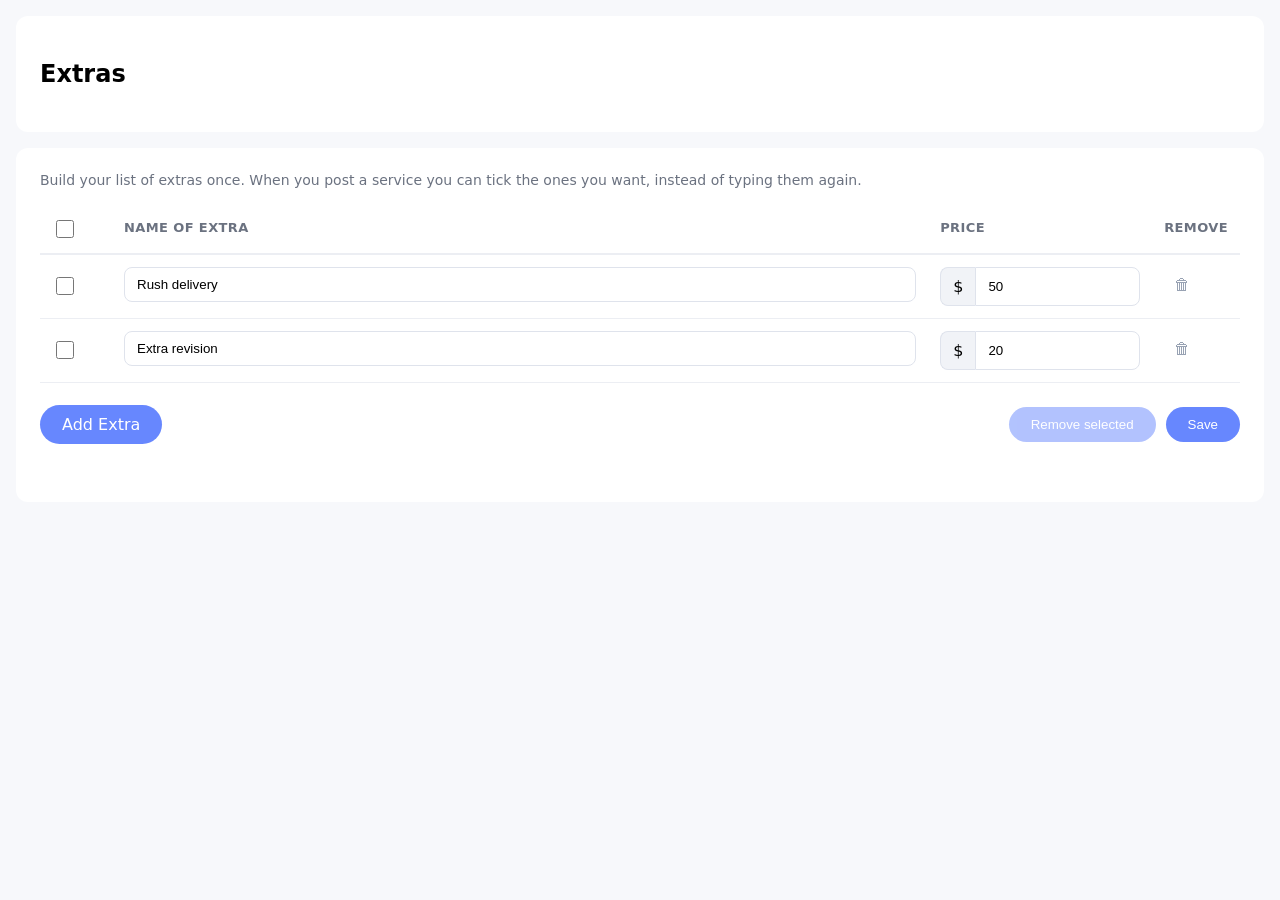
==== library-extras.html @ 6278a3d4 "Extras & FAQ library: each seller's own reusable list Services -> Extras and Services -> FAQ. Build " ====
<!doctype html><html><head><meta charset="utf-8">
<link rel="stylesheet" href="assets/pcu-library.css">
<style>body{font-family:system-ui;margin:0;background:#f7f8fb}
.white-padding{background:#fff;padding:24px;margin:16px;border-radius:12px}
.form-control{width:100%;padding:9px 12px;border:1px solid #dfe3ec;border-radius:8px;box-sizing:border-box}
.input-group{display:flex}.input-group-text{padding:9px 12px;background:#f1f3f7;border:1px solid #dfe3ec;border-right:0;border-radius:8px 0 0 8px}
.input-group .form-control{border-radius:0 8px 8px 0}
.prolancer-btn{display:inline-block;padding:10px 22px;background:#6787FE;color:#fff;border:0;border-radius:40px;cursor:pointer;text-decoration:none}
.fas,.fa{font-style:normal}.fa-trash::before{content:'\1F5D1'}
</style></head><body>
	<div class="white-padding mb-4">
		<h2 class="mb-0">
			Extras		</h2>
	</div>

	<div class="white-padding">
		<p class="pcu-lib-intro">
			Build your list of extras once. When you post a service you can tick the ones you want, instead of typing them again.		</p>

		<div class="pcu-lib" data-library="extras">
			<table class="pcu-lib-table">
				<thead>
					<tr>
						<th class="pcu-lib-check">
														<input type="checkbox" class="pcu-lib-all"
								aria-label="Select all">
						</th>
						<th>Name of extra</th>
													<th class="pcu-lib-price">Price</th>
												<th class="pcu-lib-actions"><span class="screen-reader-text">Remove</span></th>
					</tr>
				</thead>
				<tbody class="pcu-lib-rows">
																		<tr data-id="r1">
								<td class="pcu-lib-check">
									<input type="checkbox" class="pcu-lib-row-check"
										aria-label="Rush delivery">
								</td>
								<td>
									<input type="text" class="form-control pcu-lib-title"
										value="Rush delivery"
										placeholder="Name of extra">
																	</td>
																	<td class="pcu-lib-price">
										<div class="input-group">
											<span class="input-group-text">$</span>
											<input type="text" inputmode="decimal" data-num="1"
												class="form-control mb-0 pcu-lib-price-input"
												value="50"
												placeholder="Price">
										</div>
									</td>
																<td class="pcu-lib-actions">
									<i class="fas fa-trash pcu-lib-delete" role="button" tabindex="0"
										aria-label="Remove"></i>
								</td>
							</tr>
													<tr data-id="r2">
								<td class="pcu-lib-check">
									<input type="checkbox" class="pcu-lib-row-check"
										aria-label="Extra revision">
								</td>
								<td>
									<input type="text" class="form-control pcu-lib-title"
										value="Extra revision"
										placeholder="Name of extra">
																	</td>
																	<td class="pcu-lib-price">
										<div class="input-group">
											<span class="input-group-text">$</span>
											<input type="text" inputmode="decimal" data-num="1"
												class="form-control mb-0 pcu-lib-price-input"
												value="20"
												placeholder="Price">
										</div>
									</td>
																<td class="pcu-lib-actions">
									<i class="fas fa-trash pcu-lib-delete" role="button" tabindex="0"
										aria-label="Remove"></i>
								</td>
							</tr>
															</tbody>
			</table>

			<div class="pcu-lib-foot">
				<a href="#" class="pcu-lib-add prolancer-btn">
					<i class="fal fa-plus"></i>
					Add Extra				</a>

				<div class="pcu-lib-right">
					<button type="button" class="pcu-lib-remove prolancer-btn" disabled>
						Remove selected					</button>
					<button type="button" class="pcu-lib-save prolancer-btn">
						Save					</button>
				</div>
			</div>

			<p class="pcu-lib-status" role="status"></p>
		</div>
	</div>
	<script>window.PCU_LIB = {ajaxUrl:'/lib-stub', nonce:'x', currency:'$',
  extras: [{"id":"r1","title":"Rush delivery","price":"50"},{"id":"r2","title":"Extra revision","price":"20"}], faqs: [{"id":"f1","title":"Do you offer refunds?","description":"Yes, within 14 days."}]};
window.fetch = function(u,o){ window.__saved = o.body.toString();
  var rows = JSON.parse(new URLSearchParams(o.body).get('rows'));
  return Promise.resolve({json:function(){return Promise.resolve({success:true,data:{message:'Saved.',rows:rows}});}}); };
</script>
<script src="assets/pcu-service-form.js"></script>
<script src="assets/pcu-library.js"></script>
</body></html>
---- assets/pcu-library.css ----
/**
 * Extras & FAQ library — the two dashboard screens, and the tick-list they add
 * to the Create Service form.
 */

/* --------------------------------------------------------------------------
   The library table
   -------------------------------------------------------------------------- */
.pcu-lib-intro {
    margin: 0 0 20px;
    color: #6b7280;
    font-size: 14px;
}

.pcu-lib-table {
    width: 100%;
    border-collapse: collapse;
}

.pcu-lib-table th,
.pcu-lib-table td {
    padding: 12px;
    border-bottom: 1px solid #eceef3;
    vertical-align: top;
    text-align: left;
}

.pcu-lib-table thead th {
    font-size: 13px;
    font-weight: 700;
    color: #6b7280;
    text-transform: uppercase;
    letter-spacing: .03em;
    border-bottom: 2px solid #eceef3;
}

/* The checkbox column: narrow, and the box centred in it. */
.pcu-lib-check {
    width: 48px;
    text-align: center;
}

.pcu-lib-check input[type="checkbox"] {
    width: 18px;
    height: 18px;
    margin-top: 10px;
    cursor: pointer;
    accent-color: #6787fe;      /* the site's blue */
}

.pcu-lib-table thead .pcu-lib-check input[type="checkbox"] {
    margin-top: 0;
}

.pcu-lib-price {
    width: 200px;
}

.pcu-lib-actions {
    width: 60px;
    text-align: center;
}

.pcu-lib-table textarea {
    min-height: 70px;
    margin-top: 8px;
}

/* A ticked row is shaded, so what is selected is obvious at a glance. */
.pcu-lib-table tbody tr:has(.pcu-lib-row-check:checked) {
    background: #f4f6ff;
}

.pcu-lib-empty td {
    color: #98a2b3;
    font-style: italic;
    text-align: center;
    padding: 28px 12px;
}

.pcu-lib-delete {
    display: inline-flex;
    align-items: center;
    justify-content: center;
    width: 36px;
    height: 36px;
    border-radius: 8px;
    color: #98a2b3;
    cursor: pointer;
    transition: color .15s ease, background-color .15s ease;
}

.pcu-lib-delete:hover,
.pcu-lib-delete:focus-visible {
    color: #e5252a;
    background: #fdeeee;
}

/* --------------------------------------------------------------------------
   Footer
   -------------------------------------------------------------------------- */
.pcu-lib-foot {
    display: flex;
    align-items: center;
    justify-content: space-between;
    gap: 12px;
    margin-top: 22px;
    flex-wrap: wrap;
}

.pcu-lib-right {
    display: flex;
    gap: 10px;
}

/* "Remove selected" is the quiet one; Save is the site's button. */
.pcu-lib-remove {
    background: #eef0f3;
    color: #3a4252;
}

.pcu-lib-remove:disabled {
    opacity: .5;
    cursor: default;
}

.pcu-lib-status {
    margin: 14px 0 0;
    min-height: 20px;
    font-size: 14px;
    color: #6b7280;
}

.pcu-lib-status.is-ok {
    color: #12b76a;
}

.pcu-lib-status.is-error {
    color: #e5252a;
}

/* --------------------------------------------------------------------------
   The tick-list on Create Service
   --------------------------------------------------------------------------
   Sits above the section it feeds. Ticking a row adds it to the form below;
   unticking removes the row it added. Typing a brand-new one straight into the
   form still works exactly as before — this only adds a shortcut.
   -------------------------------------------------------------------------- */
.pcu-pick {
    margin-bottom: 18px;
    padding: 16px 18px;
    border: 1px solid #e3e7ef;
    border-radius: 12px;
    background: #fbfcfe;
}

.pcu-pick-head {
    display: flex;
    align-items: baseline;
    gap: 10px;
    margin-bottom: 12px;
}

.pcu-pick-head strong {
    font-size: 14px;
    color: #1d2433;
}

.pcu-pick-hint {
    font-size: 13px;
    color: #98a2b3;
}

.pcu-pick-list {
    display: flex;
    flex-direction: column;
    gap: 2px;
    max-height: 220px;          /* a long library scrolls rather than pushing the form away */
    overflow-y: auto;
}

.pcu-pick-item {
    display: flex;
    align-items: center;
    gap: 10px;
    padding: 8px 10px;
    border-radius: 8px;
    cursor: pointer;
    transition: background-color .12s ease;
}

.pcu-pick-item:hover {
    background: #f1f4ff;
}

.pcu-pick-item input[type="checkbox"] {
    width: 17px;
    height: 17px;
    flex: 0 0 auto;
    cursor: pointer;
    accent-color: #6787fe;
}

.pcu-pick-text {
    flex: 1;
    font-size: 14px;
    color: #3a4252;
    overflow-wrap: anywhere;
}

.pcu-pick-price {
    flex: 0 0 auto;
    font-size: 13px;
    font-weight: 700;
    color: #6787fe;
}

/* --------------------------------------------------------------------------
   Responsive — the table has to survive a phone
   -------------------------------------------------------------------------- */
@media (max-width: 640px) {
    .pcu-lib-table,
    .pcu-lib-table tbody,
    .pcu-lib-table tr,
    .pcu-lib-table td {
        display: block;
        width: 100%;
    }

    .pcu-lib-table thead {
        display: none;          /* the labels move into the rows */
    }

    .pcu-lib-table tr {
        position: relative;
        padding: 12px 12px 12px 44px;
        border-bottom: 1px solid #eceef3;
    }

    .pcu-lib-table td {
        border: 0;
        padding: 6px 0;
    }

    .pcu-lib-check {
        position: absolute;
        top: 16px;
        left: 8px;
        width: auto;
        padding: 0;
    }

    .pcu-lib-check input[type="checkbox"] {
        margin-top: 0;
    }

    .pcu-lib-actions {
        text-align: left;
    }

    .pcu-lib-foot {
        flex-direction: column;
        align-items: stretch;
    }

    .pcu-lib-right {
        flex-direction: column;
    }
}
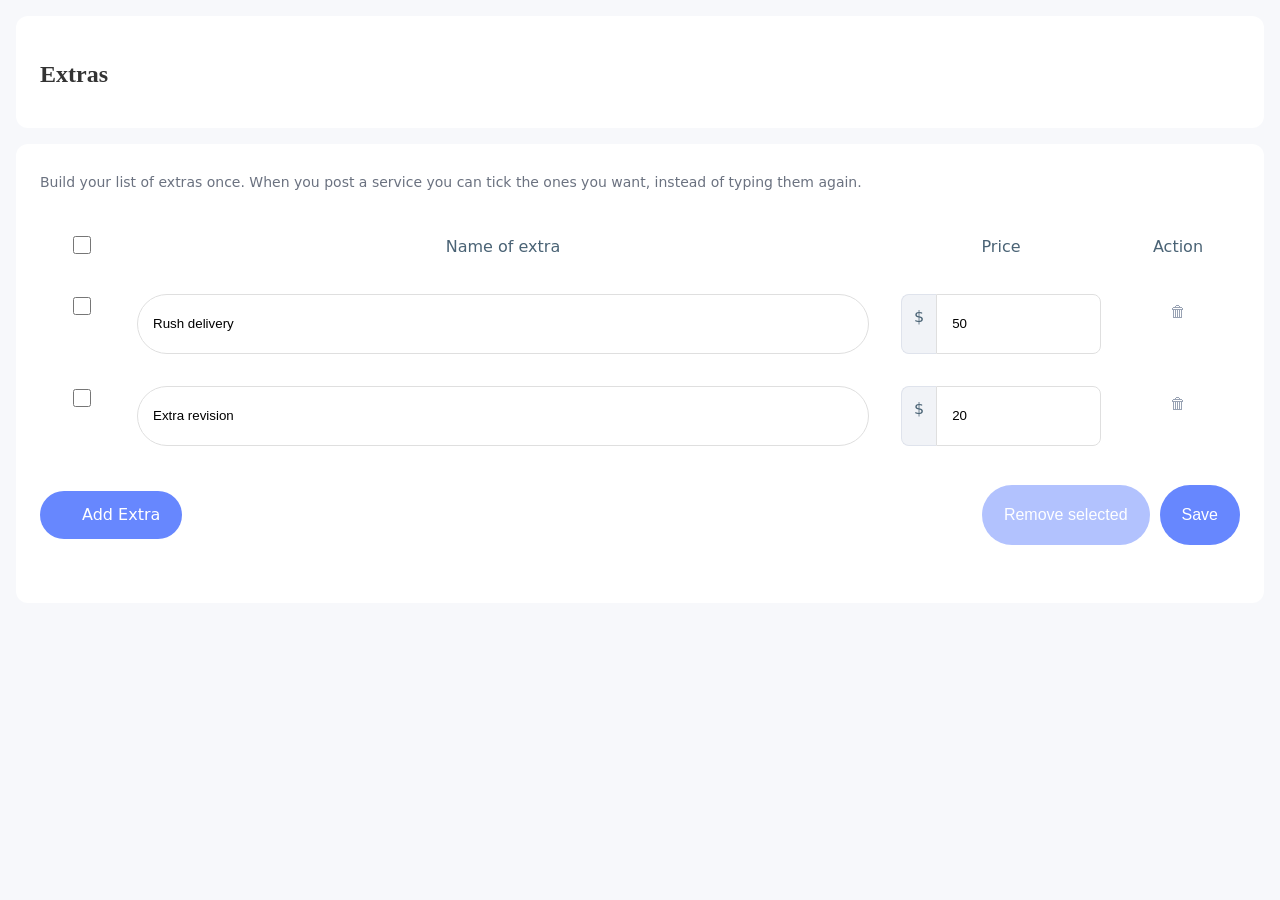
==== commit 3221a5e6: "Library tables: use the SITE's table, not a lookalike The client's rule, same as it was for the butt" ====
--- a/library-extras.html
+++ b/library-extras.html
@@ -1,4 +1,6 @@
 <!doctype html><html><head><meta charset="utf-8">
+<link rel="stylesheet" href="theme/parent-style.css">
+<link rel="stylesheet" href="theme/dashboard.css">
 <link rel="stylesheet" href="assets/pcu-library.css">
 <style>body{font-family:system-ui;margin:0;background:#f7f8fb}
 .white-padding{background:#fff;padding:24px;margin:16px;border-radius:12px}
@@ -18,16 +20,17 @@
 			Build your list of extras once. When you post a service you can tick the ones you want, instead of typing them again.		</p>
 
 		<div class="pcu-lib" data-library="extras">
-			<table class="pcu-lib-table">
+						<div class="table-responsive">
+			<table class="prolancer-table">
 				<thead>
 					<tr>
-						<th class="pcu-lib-check">
+						<th scope="col" class="pcu-lib-check">
 														<input type="checkbox" class="pcu-lib-all"
 								aria-label="Select all">
 						</th>
-						<th>Name of extra</th>
-													<th class="pcu-lib-price">Price</th>
-												<th class="pcu-lib-actions"><span class="screen-reader-text">Remove</span></th>
+						<th scope="col">Name of extra</th>
+													<th scope="col" class="pcu-lib-price">Price</th>
+												<th scope="col" class="pcu-lib-actions">Action</th>
 					</tr>
 				</thead>
 				<tbody class="pcu-lib-rows">
@@ -81,6 +84,7 @@
 							</tr>
 															</tbody>
 			</table>
+			</div>
 
 			<div class="pcu-lib-foot">
 				<a href="#" class="pcu-lib-add prolancer-btn">
--- a/theme/parent-style.css
+++ b/theme/parent-style.css
@@ -0,0 +1,2606 @@
+/*!
+Theme Name: ProLancer
+Theme URI: http://themebing.com/wp/prolancer
+Author: ThemeBing
+Author URI: https://themeforest.net/user/themebing
+Description: “Prolancer” – is a Freelance Marketplace WordPress theme with all necessary powerful features in freelancing. It has been designed and developed on the requirements of people interested in building freelance marketplaces like Fiverr, Upwork, and freelancer.com
+Version: 1.4.8
+Tested up to: 6.0
+License: GNU General Public License v2 or later
+License URI: LICENSE
+Text Domain: prolancer
+Tags: custom-background, custom-logo, custom-menu, featured-images, threaded-comments, translation-ready
+
+This theme, like WordPress, is licensed under the GPL.
+Use it to make something cool, have fun, and share what you've learned with others.
+
+prolancer is based on Underscores https://underscores.me/, (C) 2012-2017 Automattic, Inc.
+Underscores is distributed under the terms of the GNU GPL v2 or later.
+
+Normalizing styles have been helped along thanks to the fine work of
+Nicolas Gallagher and Jonathan Neal https://necolas.github.io/normalize.css/
+*/
+/*--------------------------------------------------------------
+>>> TABLE OF CONTENTS:
+----------------------------------------------------------------
+# Normalize
+# Typography
+# Elements
+# Forms
+# Navigation
+    ## Links
+    ## Menus
+# Accessibility
+# Alignments
+# Clearings
+# Widgets
+# Content
+    ## Posts and pages
+    ## Comments
+# Infinite scroll
+# Media
+    ## Captions
+    ## Galleries
+--------------------------------------------------------------*/
+html {
+    line-height: 1.15;
+    /* 1 */
+    -webkit-text-size-adjust: 100%;
+    /* 2 */
+}
+
+body {
+    font-family: Rubik;
+    margin: 0;
+    color: #4A6375;
+    line-height: 28px;
+}
+
+h1,
+h2,
+h3,
+h4,
+h5,
+h6 {
+    font-family: Poppins;
+    font-weight: bold;
+    color: #333;
+    -ms-word-wrap: break-word;
+    word-wrap: break-word;
+    margin-bottom: 1rem;
+}
+
+
+pre {
+    background: #fafafa;
+    padding: 20px
+}
+
+.input-text,
+select,
+input[type=email],
+input[type=password],
+input[type=search],
+input[type=text],
+input[type=url],
+input[type=number],
+textarea {
+    width: 100%;
+    border: 1px solid #dfdfdf;
+    height: 60px;
+    border-radius: 50px;
+    padding: 0 15px;
+    -webkit-transition: .3s linear;
+    -o-transition: .3s linear;
+    transition: .3s linear;
+}
+
+input[type=file] {
+    width: 100%;
+    border: 1px solid #dfdfdf;
+    border-radius: 50px;
+    -webkit-transition: .3s linear;
+    -o-transition: .3s linear;
+    transition: .3s linear;
+}
+
+textarea {
+    padding: 20px !important;
+    height: 160px;
+    border-radius: 20px !important;
+}
+
+button,
+input[type="button"],
+input[type="reset"],
+input[type="submit"] {
+    cursor: pointer;
+    color: #fff;
+    font-size: 16px;
+    border-radius: 50px;
+    height: 60px;
+    padding: 0 50px;
+    border: none;
+}
+
+label.inline,
+input[type="checkbox"]+label {
+    display: inline;
+    font-weight: 400;
+    margin-left: 0.5rem;
+}
+
+select {
+    -webkit-appearance: none;
+    -moz-appearance: none;
+    -o-appearance: none;
+    /* no standardized syntax available, no ie-friendly solution available */
+    background-image: url("data:image/svg+xml;utf8,<svg fill='black' height='24' viewBox='0 0 24 24' width='24' xmlns='http://www.w3.org/2000/svg'><path d='M7 10l5 5 5-5z'/><path d='M0 0h24v24H0z' fill='none'/></svg>");
+    background-repeat: no-repeat;
+    background-position-x: 98%;
+    background-position-y: 50%;
+    border-radius: 50px !important;
+}
+
+/*For IE*/
+select::-ms-expand {
+    display: none;
+}
+
+table {
+    width: 100%;
+}
+
+table th {
+    font-weight: 500;
+}
+
+th,
+td {
+    border: 0.1rem solid #ddd;
+    line-height: 26px;
+    margin: 0;
+    overflow: visible;
+    padding: 0.5em;
+}
+
+label {
+    display: inline-block;
+    margin-bottom: 10px;
+}
+
+a {
+    background-color: transparent;
+}
+
+a,
+a:hover {
+    text-decoration: none;
+}
+
+button:focus,
+a:focus {
+    outline: none;
+}
+
+img {
+    max-width: 100%;
+    height: auto;
+}
+
+dl,
+ol,
+ul {
+    padding-left: 18px;
+}
+
+dd {
+    margin: 0 1rem 1rem;
+}
+
+li>ul,
+li>ol {
+    margin-bottom: 0;
+    margin-left: 1.5em;
+}
+
+b,
+strong {
+    color: #4A6375;
+}
+
+blockquote:not(:last-child) {
+    margin-bottom: 20px;
+}
+
+blockquote {
+    background: #F8FAFB;
+    padding-left: 60px;
+    position: relative;
+    padding: 20px 30px;
+    border-radius: 15px;
+}
+
+blockquote:before {
+    position: absolute;
+    content: "\f10e";
+    font-family: "Font Awesome 5 Pro";
+    font-weight: 500;
+    font-size: 42px;
+    bottom: 20px;
+    right: 26px;
+    opacity: 0.1;
+}
+
+blockquote>* {
+    z-index: 1;
+    position: relative;
+    margin-bottom: 0;
+}
+
+blockquote p {
+    font-size: 24px;
+    color: #4A6375;
+    font-weight: 500;
+    line-height: 35px;
+}
+
+blockquote cite {
+    position: relative;
+    display: inline-block;
+    font-style: inherit;
+    padding-top: 10px;
+    margin-left: 15px;
+}
+
+blockquote cite:before {
+    position: absolute;
+    content: "/";
+    bottom: 0;
+    left: -15px;
+}
+
+*:before,
+*:after {
+    -webkit-box-sizing: inherit;
+    box-sizing: inherit;
+}
+
+.slick-arrow {
+    background: rgb(255 255 255 / 50%);
+}
+
+.slick-slide {
+    outline: none
+}
+
+button.mfp-arrow,
+button.mfp-close {
+    background: transparent !important;
+}
+
+:focus {
+    outline: none;
+}
+
+.nav-tabs {
+    border: none;
+}
+
+.nav-tabs .nav-item.show .nav-link,
+.nav-tabs .nav-link.active {
+    border-radius: 50px;
+}
+
+.nav-tabs .nav-link {
+    color: #4A6375;
+    border: none;
+    cursor: pointer;
+    border-radius: 50px;
+}
+
+.bg-gray {
+    background: #F8FAFB;
+}
+
+.white-padding {
+    border-radius: 20px;
+    background: #fff;
+    padding: 30px;
+}
+
+.slick-arrow {
+    position: absolute;
+    color: #fff;
+    width: 45px !important;
+    height: 45px;
+    padding: 15px 18px;
+    top: 50%;
+    text-align: center;
+    border-radius: 50%;
+    cursor: pointer;
+    z-index: 1
+}
+
+#service-categories .slick-arrow {
+    top: 41%;
+}
+
+.slick-arrow.fa-chevron-left {
+    left: 30px;
+}
+
+.slick-arrow.fa-chevron-right {
+    right: 30px;
+}
+
+.no-results {
+    padding: 30px;
+    background: #F8FAFB;
+    border-radius: 10px;
+}
+
+/*--------------------------------------------------------------
+# Button
+--------------------------------------------------------------*/
+
+.comment-navigation .nav-links {
+    overflow: hidden;
+    margin: 50px 0;
+}
+
+.comment-navigation .nav-links a,
+.btn {
+    padding: 10px 50px;
+    border-radius: 2.5px;
+    color: #fff;
+    display: inline-block;
+}
+
+.btn:active,
+.btn:hover {
+    color: #fff;
+}
+
+.comment-navigation .nav-links .nav-previous {
+    float: left;
+}
+
+.comment-navigation .nav-links .nav-next {
+    float: right;
+}
+
+.post-navigation {
+    width: 100%;
+    overflow: hidden;
+    margin-top: 50px;
+}
+
+.post-navigation .nav-previous {
+    float: left;
+}
+
+.post-navigation .nav-next {
+    float: right;
+}
+
+.post-navigation .nav-previous a,
+.post-navigation .nav-next a,
+.checkout-button,
+.widget-woocommerce .single_add_to_cart_button {
+    display: inline-block;
+    padding: 10px 50px;
+    color: #fff;
+    border-radius: 50px;
+    cursor: pointer;
+    border: 1px solid;
+    -ms-touch-action: manipulation;
+    touch-action: manipulation;
+    -webkit-transition: all 0.3s ease 0s;
+    -o-transition: all 0.3s ease 0s;
+    transition: all 0.3s ease 0s;
+    vertical-align: middle;
+}
+
+.prolancer-btn {
+    display: inline-block;
+    padding: 18px 50px;
+    color: #fff;
+    border-radius: 50px;
+    cursor: pointer;
+    -ms-touch-action: manipulation;
+    touch-action: manipulation;
+    -webkit-transition: all 0.3s ease 0s;
+    -o-transition: all 0.3s ease 0s;
+    transition: all 0.3s ease 0s;
+    vertical-align: middle;
+}
+
+.small-btn {
+    padding: 3px 10px;
+    height: unset;
+}
+
+.prolancer-btn:hover {
+    color: #fff;
+}
+
+.prolancer-rgb-btn i,
+.prolancer-btn i {
+    margin-right: 20px;
+}
+
+.prolancer-btn.shadow {
+    -webkit-transition: 0.3s;
+    -o-transition: 0.3s;
+    transition: 0.3s;
+    -webkit-box-shadow: 0 7px 10px 6px rgba(0, 0, 0, 0.08);
+    box-shadow: 0 7px 10px 6px rgba(0, 0, 0, 0.08);
+}
+
+.prolancer-play-btn>span {
+    display: -webkit-inline-box;
+    display: -ms-inline-flexbox;
+    display: inline-flex;
+    border-radius: inherit;
+    border-color: inherit;
+    -webkit-box-orient: horizontal;
+    -webkit-box-direction: normal;
+    -ms-flex-flow: row wrap;
+    flex-flow: row wrap;
+    -webkit-box-align: center;
+    -ms-flex-align: center;
+    align-items: center;
+}
+
+.prolancer-play-btn-txt {
+    font-weight: 700;
+    color: #000;
+}
+
+.prolancer-play-btn-icon {
+    border-radius: 50%;
+    margin-top: -5%;
+    margin-bottom: -5%;
+    letter-spacing: 0;
+    display: -webkit-inline-box;
+    display: -ms-inline-flexbox;
+    display: inline-flex;
+    -webkit-box-pack: center;
+    -ms-flex-pack: center;
+    justify-content: center;
+    -webkit-box-align: center;
+    -ms-flex-align: center;
+    align-items: center;
+    font-size: 20px;
+    width: 3.5em;
+    height: 3.5em;
+    -webkit-box-ordinal-group: 0;
+    -ms-flex-order: -1;
+    order: -1;
+    margin-left: 0;
+    margin-right: 20px;
+    border: none;
+    color: #fff;
+}
+
+.prolancer-btn.bordered {
+    background: #fff;
+    border: 2px solid;
+}
+
+.prolancer-btn.bordered:hover {
+    color: #fff;
+}
+
+.prolancer-rgb-btn {
+    display: inline-block;
+    padding: 12px 50px;
+    border-radius: 50px;
+}
+
+.prolancer-rgb-btn:hover {
+    color: #fff;
+}
+
+/*--------------------------------------------------------------
+# Navigation
+--------------------------------------------------------------*/
+.top-header {
+    padding: 25px 0 12px;
+}
+
+.top-header .ajax-search-form button {
+    color: #fff;
+    padding: 7px 50px;
+    height: 54px;
+    border-radius: 50px;
+    margin-right: 1px;
+}
+
+.top-header .ajax-search-form button:hover {
+    color: #fff;
+}
+
+.top-header ul.menu {
+    float: right;
+    display: inline-flex;
+    margin-bottom: 0;
+}
+
+.top-header ul.menu li:not(:last-child) {
+    margin-right: 20px;
+}
+
+.top-header ul.menu li {
+    list-style: none;
+    float: left;
+    font-weight: 500;
+}
+
+.top-header ul.menu li a {
+    color: #4A6375;
+    font-weight: 400;
+}
+
+.site-header {
+    padding: 15px 0;
+}
+
+.page-template-custom-page-without-breadcrumb header {
+    position: absolute;
+    width: 100%;
+    z-index: 9;
+    top: 30px;
+}
+
+.page-template-custom-page-without-breadcrumb header .alt-logo {
+    position: absolute;
+    width: 100%;
+    z-index: 9;
+}
+
+.elementor-editor-active header {
+    z-index: 0;
+}
+
+/*Mega Mneu End*/
+.off-canvas-menu-bar.fixed-top,
+.site-header.fixed-top {
+    background: #fff;
+    -webkit-box-shadow: 0px 18px 40px -30px rgba(35, 38, 58, 0.21);
+    box-shadow: 0px 18px 40px -30px rgba(35, 38, 58, 0.21);
+    -webkit-animation: 1000ms ease-in-out 0s normal none 1 running fadeInDown;
+    animation: 1000ms ease-in-out 0s normal none 1 running fadeInDown;
+}
+
+body.admin-bar .fixed-top {
+    top: 30px;
+}
+
+.custom-logo-link {
+    display: inline-block;
+}
+
+.custom-logo-link img {
+    width: 200px;
+}
+
+.navbar-logo-text {
+    font-size: 22px;
+    font-weight: bolder;
+}
+
+.primary-menu ul {
+    padding-left: 0;
+    margin-bottom: 0 !important;
+}
+
+
+.primary-menu ul li {
+    display: inline-block;
+    margin-right: 40px;
+    position: relative;
+}
+
+.primary-menu ul li:last-child {
+    margin-right: 0px;
+}
+
+.primary-menu ul li>a {
+    color: #333;
+    font-size: 17px;
+    font-weight: 500;
+}
+
+.page-template-custom-page-without-breadcrumb .header-btn a,
+.page-template-custom-page-without-breadcrumb .top-header ul.menu li a,
+.page-template-custom-page-without-breadcrumb .primary-menu ul li.page_item_has_children:after,
+.page-template-custom-page-without-breadcrumb .primary-menu ul li.menu-item-has-children:after,
+.page-template-custom-page-without-breadcrumb .primary-menu ul li>a {
+    color: #fff;
+}
+
+.page-template-custom-page-without-breadcrumb .primary-menu ul li .children li a,
+.page-template-custom-page-without-breadcrumb .primary-menu ul li .sub-menu li a {
+    color: inherit;
+}
+
+.page-template-custom-page-without-breadcrumb .header-btn a {
+    border-color: #fff !important;
+}
+
+.page-template-custom-page-without-breadcrumb .site-header.fixed-top .top-header ul.menu li a,
+.page-template-custom-page-without-breadcrumb .site-header.fixed-top .header-btn a,
+.page-template-custom-page-without-breadcrumb .site-header.fixed-top .primary-menu ul li.page_item_has_children:after,
+.page-template-custom-page-without-breadcrumb .site-header.fixed-top .primary-menu ul li.menu-item-has-children:after,
+.page-template-custom-page-without-breadcrumb .site-header.fixed-top .primary-menu ul li>a {
+    color: inherit;
+}
+
+.page-template-custom-page-without-breadcrumb .site-header.fixed-top .header-btn a:hover {
+    color: #fff;
+}
+
+.page-template-custom-page-without-breadcrumb .custom-logo-link .page-template-custom-page-without-breadcrumb .custom-logo-link {
+    display: none;
+}
+
+.page-template-custom-page-without-breadcrumb .site-header.fixed-top .custom-logo-link {
+    display: block;
+}
+
+.primary-menu ul li .children,
+.primary-menu ul li .sub-menu {
+    padding: 15px 0;
+    position: absolute;
+    z-index: 9;
+    border-radius: 0;
+    border: none;
+    background: #fff;
+    -webkit-box-shadow: 0px 13px 25px -12px rgba(0, 0, 0, 0.25);
+    box-shadow: 0px 13px 25px -12px rgba(0, 0, 0, 0.25);
+    display: block;
+    left: 0;
+    opacity: 0;
+    right: 0;
+    top: 52px;
+    padding-left: 0;
+    visibility: hidden;
+    min-width: 230px;
+    -webkit-box-shadow: 0px 30px 70px 0px rgba(137, 139, 142, 0.15);
+    box-shadow: 0px 30px 70px 0px rgba(137, 139, 142, 0.15);
+    margin: 0;
+    -webkit-transform: scale(1, 0);
+    -ms-transform: scale(1, 0);
+    transform: scale(1, 0);
+    -webkit-transform-origin: 0 0;
+    -ms-transform-origin: 0 0;
+    transform-origin: 0 0;
+    -webkit-transition: all 0.3s ease-in-out;
+    -o-transition: all 0.3s ease-in-out;
+    transition: all 0.3s ease-in-out;
+}
+
+.primary-menu ul li .children li .children,
+.primary-menu ul li .sub-menu li .sub-menu {
+    top: 0;
+    left: 230px;
+}
+
+.primary-menu ul li .children:after,
+.primary-menu ul li .sub-menu:after {
+    position: absolute;
+    content: '';
+    left: 0;
+    top: -32px;
+    height: 40px;
+    min-width: 230px;
+}
+
+.primary-menu ul li:hover>.children,
+.primary-menu ul li:hover>.sub-menu {
+    opacity: 1;
+    visibility: visible;
+    -webkit-transform: scale(1);
+    -ms-transform: scale(1);
+    transform: scale(1);
+}
+
+.primary-menu ul li .children li,
+.primary-menu ul li .sub-menu li {
+    margin-right: 0;
+    text-align: left;
+    display: block;
+}
+
+.primary-menu .menu-item-has-children {
+    position: relative;
+}
+
+.primary-menu ul li.page_item_has_children:after,
+.primary-menu ul li.menu-item-has-children:after {
+    position: absolute;
+    content: "\f0d7";
+    font-family: "Font Awesome 5 Pro";
+    font-weight: 900;
+    font-size: 15px;
+    right: -17px;
+    top: 1px;
+}
+
+.sub-menu .menu-item-has-children:after {
+    display: none;
+}
+
+.primary-menu ul li .children li a,
+.primary-menu ul li .sub-menu li a {
+    padding: 10px 20px;
+    display: block;
+    -webkit-transition: all 0.3s ease-in-out;
+    -o-transition: all 0.3s ease-in-out;
+    transition: all 0.3s ease-in-out;
+}
+
+.primary-menu ul li .children li a:hover,
+.primary-menu ul li .sub-menu li a:hover {
+    color: #fff;
+}
+
+.header-btn a {
+    float: right;
+    padding: 10px 30px;
+    display: inline-block;
+    border: 2px solid;
+    border-radius: 50px;
+}
+
+.header-btn a:hover {
+    color: #fff;
+}
+
+/*--------------------------------------------------------------
+## Ajax Search
+--------------------------------------------------------------*/
+.ajax-search-form {
+    position: relative;
+}
+
+.ajax-search-form input[type="text"] {
+    line-height: 20px;
+    padding: 12px 30px;
+    width: 100%;
+    background: #F8FAFB;
+    border: none;
+}
+
+.ajax-search-form button {
+    position: absolute;
+    right: 3px;
+    top: 3px;
+}
+
+.ajax-search-results {
+    border-radius: 0 0 6px 6px;
+    -webkit-box-shadow: 0 4px 6px 0 rgba(32, 33, 36, 0.10);
+    box-shadow: 0 4px 6px 0 rgba(32, 33, 36, 0.10);
+    padding-bottom: 4px;
+    position: absolute;
+    background: #fff;
+    z-index: 2;
+    width: 100%;
+}
+
+.ajax-search-results li {
+    line-height: 50px;
+}
+
+.ajax-search-results li img {
+    width: 32px;
+    margin-right: 15px;
+    border-radius: 5px;
+}
+
+.ajax-search-results li a {
+    color: #4A6375;
+    display: block;
+    padding: 0 15px;
+    -webkit-transition: all 300ms;
+    -o-transition: all 300ms;
+    transition: all 300ms;
+}
+
+.ajax-search-results li a:hover {
+    background: #f1f1f1;
+    padding: 0 20px;
+}
+
+/*--------------------------------------------------------------
+# Off canvas menu mobile menu
+--------------------------------------------------------------*/
+.off-canvas-menu-bar {
+    -webkit-box-shadow: 0px 18px 40px -30px rgba(35, 38, 58, 0.21);
+    box-shadow: 0px 18px 40px -30px rgba(35, 38, 58, 0.21);
+    -webkit-animation: 1000ms ease-in-out 0s normal none 1 running fadeInDown;
+    animation: 1000ms ease-in-out 0s normal none 1 running fadeInDown;
+    padding: 10px 0;
+    display: none;
+    width: 100%;
+}
+
+.off-canvas-menu {
+    position: fixed;
+    right: 0;
+    top: 0;
+    width: 300px;
+    max-width: 100%;
+    height: 100%;
+    opacity: 0;
+    visibility: hidden;
+    z-index: 999999;
+}
+
+.off-canvas-menu .navbar-logo {
+    display: block;
+    padding: 20px 20px;
+    text-align: center;
+}
+
+.off-canvas-menu .navbar-logo img {
+    max-width: 200px;
+}
+
+.off-canvas-menu-visible .off-canvas-menu {
+    opacity: 1;
+    visibility: visible;
+}
+
+.off-canvas-menu .navigation {
+    padding-right: unset;
+}
+
+.off-canvas-menu .menu-backdrop {
+    position: fixed;
+    right: 0;
+    top: 0;
+    width: 100%;
+    height: 100%;
+    z-index: 1;
+    background: rgba(0, 0, 0, 0.90);
+    -webkit-transform: translateX(101%);
+    -ms-transform: translateX(101%);
+    transform: translateX(101%);
+}
+
+.off-canvas-menu-visible .off-canvas-menu .menu-backdrop {
+    opacity: 1;
+    visibility: visible;
+    -webkit-transform: translateX(0%);
+    -ms-transform: translateX(0%);
+    transform: translateX(0%);
+}
+
+.off-canvas-menu .mobile-nav {
+    position: absolute;
+    left: 0px;
+    top: 0px;
+    width: 100%;
+    height: 100%;
+    max-height: 100%;
+    overflow-y: auto;
+    background: #ffffff;
+    padding: 0px 0px;
+    z-index: 5;
+    opacity: 0;
+    visibility: hidden;
+    border-radius: 0px;
+    -webkit-transform: translateX(101%);
+    -ms-transform: translateX(101%);
+    transform: translateX(101%);
+}
+
+.off-canvas-menu-visible .off-canvas-menu .mobile-nav {
+    opacity: 1;
+    visibility: visible;
+    -webkit-transition: all 0.7s ease 500ms;
+    -o-transition: all 0.7s ease 500ms;
+    transition: all 0.7s ease 500ms;
+    -webkit-transform: translateX(0%);
+    -ms-transform: translateX(0%);
+    transform: translateX(0%);
+}
+
+.off-canvas-menu .close-btn {
+    position: absolute;
+    right: 3px;
+    top: 3px;
+    line-height: 30px;
+    width: 30px;
+    text-align: center;
+    font-size: 14px;
+    color: #202020;
+    cursor: pointer;
+    z-index: 10;
+    -webkit-transition: all 0.5s ease;
+    -o-transition: all 0.5s ease;
+    transition: all 0.5s ease;
+    -webkit-transform: translateY(-50px);
+    -ms-transform: translateY(-50px);
+    transform: translateY(-50px);
+}
+
+.off-canvas-menu-visible .off-canvas-menu .close-btn {
+    -webkit-transform: translateY(0px);
+    -ms-transform: translateY(0px);
+    transform: translateY(0px);
+}
+
+.off-canvas-menu .close-btn:hover {
+    opacity: 0.50;
+}
+
+.off-canvas-menu .navigation {
+    position: relative;
+    display: block;
+    padding-left: 0;
+}
+
+.off-canvas-menu .navigation li {
+    position: relative;
+    display: block;
+}
+
+.off-canvas-menu .navigation li>ul>li:last-child {
+    border-bottom: none;
+}
+
+
+.off-canvas-menu .navigation li>a {
+    position: relative;
+    display: block;
+    line-height: 24px;
+    padding: 10px 20px;
+    font-size: 15px;
+    text-transform: capitalize;
+    color: #4A6375;
+}
+
+.off-canvas-menu .navigation .dropdown-btn:hover span,
+.off-canvas-menu .navigation li>a:hover {
+    color: #fff;
+}
+
+.off-canvas-menu .navigation li.menu-item-has-children .dropdown-btn,
+.off-canvas-menu .navigation li.page_item_has_children .dropdown-btn {
+    position: absolute;
+    right: 0px;
+    top: 0px;
+    width: 44px;
+    height: 44px;
+    text-align: center;
+    font-size: 16px;
+    line-height: 44px;
+    color: #404040;
+    cursor: pointer;
+    z-index: 5;
+}
+
+.off-canvas-menu .navigation li.menu-item-has-children .dropdown-btn:after,
+.off-canvas-menu .navigation li.page_item_has_children .dropdown-btn:after {
+    content: '';
+    position: absolute;
+    left: 0px;
+    top: 10px;
+    width: 1px;
+    height: 24px;
+    border-left: 1px solid rgba(0, 0, 0, 0.10);
+}
+
+.off-canvas-menu .navigation li>ul,
+.off-canvas-menu .navigation li>ul>li>ul {
+    display: none;
+    margin-left: 0;
+}
+
+.mobile-nav-toggler {
+    position: relative;
+    font-size: 40px;
+    line-height: 50px;
+    cursor: pointer;
+}
+
+.mobile-nav .menu-cart {
+    position: relative;
+}
+
+.mobile-nav .menu-cart>a {
+    text-align: center;
+    display: block;
+    padding: 8px 0;
+}
+
+.mobile-nav .menu-cart-widget {
+    top: 65px;
+    width: 100%;
+}
+
+/*--------------------------------------------------------------
+# breadcrumb
+--------------------------------------------------------------*/
+
+.breadcrumbs {
+    background: #333;
+    overflow: hidden;
+    padding: 80px 0;
+    background-size: cover;
+    background-position: center;
+    background-repeat: no-repeat;
+}
+
+.breadcrumbs h1 {
+    font-size: 48px;
+    margin-bottom: 0;
+    font-weight: 700;
+    color: #fff;
+}
+
+.breadcrumbs ul {
+    list-style: none;
+    padding-left: 0;
+    display: inline-block;
+    margin: 10px 0 0;
+}
+
+.breadcrumbs ul li {
+    position: relative;
+    float: left;
+    margin-right: 30px;
+    color: #fff;
+}
+
+.breadcrumbs ul li:before {
+    position: absolute;
+    content: '»';
+    right: -20px;
+    font-size: 18px;
+}
+
+.breadcrumbs ul li:last-child {
+    margin-right: 0;
+}
+
+.breadcrumbs ul li:last-child::before {
+    display: none;
+}
+
+.breadcrumbs ul li a {
+    color: #fff;
+    font-weight: 600;
+}
+
+.breadcrumb-content {
+    background: #f5f5f5;
+    text-align: center;
+    padding: 80px 0;
+}
+
+.breadcrumb-content h1 {
+    font-weight: 600;
+    margin-bottom: 30px;
+}
+
+.breadcrumb-content .sub-heading {
+    border: 1px solid;
+    border-radius: 20px;
+    padding: 5px 30px;
+}
+
+
+.breadcrumb-content a {
+    margin: 0 5px;
+}
+
+.breadcrumb-content ul {
+    list-style: none;
+    margin: 0 auto;
+    display: inline-block;
+    padding-left: 0;
+}
+
+.breadcrumb-content ul li {
+    position: relative;
+    float: left;
+    margin-right: 25px;
+}
+
+.breadcrumb-content ul li:last-child {
+    margin-right: 0;
+}
+
+.breadcrumb-content ul li:before {
+    position: absolute;
+    content: '»';
+    top: -2px;
+    right: -15px;
+    font-size: 18px;
+    font-style: italic;
+}
+
+.breadcrumb-content ul li:last-child::before {
+    display: none;
+}
+
+.breadcrumb-content .prolancer-product-search-form {
+    border: 1px solid;
+}
+
+/*--------------------------------------------------------------
+# Accessibility
+--------------------------------------------------------------*/
+/* Text meant only for screen readers. */
+.screen-reader-text {
+    border: 0;
+    clip: rect(1px, 1px, 1px, 1px);
+    -webkit-clip-path: inset(50%);
+    clip-path: inset(50%);
+    height: 1px;
+    margin: -1px;
+    overflow: hidden;
+    padding: 0;
+    position: absolute !important;
+    width: 1px;
+    word-wrap: normal !important;
+    /* Many screen reader and browser combinations announce broken words as they would appear visually. */
+}
+
+.screen-reader-text:focus {
+    background-color: #f1f1f1;
+    border-radius: 3px;
+    -webkit-box-shadow: 0 0 2px 2px rgba(0, 0, 0, 0.6);
+    box-shadow: 0 0 2px 2px rgba(0, 0, 0, 0.6);
+    clip: auto !important;
+    -webkit-clip-path: none;
+    clip-path: none;
+    color: #21759b;
+    display: block;
+    font-size: 14px;
+    font-size: 0.875rem;
+    font-weight: bold;
+    height: auto;
+    left: 5px;
+    line-height: normal;
+    padding: 15px 23px 14px;
+    text-decoration: none;
+    top: 5px;
+    width: auto;
+    z-index: 100000;
+    /* Above WP toolbar. */
+}
+
+/* Do not show the outline on the skip link target. */
+#content[tabindex="-1"]:focus {
+    outline: 0;
+}
+
+/*--------------------------------------------------------------
+# Alignments
+--------------------------------------------------------------*/
+.alignleft {
+    display: inline;
+    float: left;
+    margin-right: 1.5em;
+}
+
+.alignright {
+    display: inline;
+    float: right;
+    margin-left: 1.5em;
+    clear: both;
+}
+
+.aligncenter {
+    clear: both;
+    display: block;
+    margin-left: auto;
+    margin-right: auto;
+}
+
+figure.wp-block-gallery.alignfull {
+    margin-bottom: 50px;
+    margin-top: 50px;
+}
+
+/*--------------------------------------------------------------
+# Widgets
+--------------------------------------------------------------*/
+.widget-area {
+    position: sticky;
+    position: -webkit-sticky;
+    overflow: hidden;
+    top: 0;
+    margin-left: 20px;
+}
+
+.flex-row-reverse .widget-area {
+    margin-left: 0;
+    margin-right: 30px;
+}
+
+.widget {
+    margin-bottom: 30px;
+}
+
+.widget:last-child {
+    margin-bottom: 0;
+}
+
+.widget-area .widget {
+    padding: 40px;
+    padding-top: 35px;
+    background: #fff;
+    border: 1px solid #ddd;
+    border-radius: 20px;
+    overflow: hidden;
+}
+
+.widget-area .wp-block-search {
+    margin-bottom: 0;
+}
+
+.widget-area .widget_block h2,
+.widget-title {
+    font-size: 28px;
+    font-weight: 700;
+    position: relative;
+    padding-bottom: 15px;
+}
+
+.widget select {
+    width: 100%;
+}
+
+.widget .nice-select.open {
+    width: 100%;
+}
+
+.widget .nice-select.open .list {
+    position: relative;
+}
+
+.widget ul,
+.widget ol {
+    list-style: none;
+    padding-left: 0;
+}
+
+.search-form {
+    display: -webkit-box;
+    display: -ms-flexbox;
+    display: flex;
+}
+
+.search-form label {
+    width: 70%;
+    margin-bottom: 0;
+    margin-right: 20px;
+}
+
+.search-form input[type=submit] {
+    width: 30%;
+    padding: 0 15px;
+}
+
+.tag-cloud-link {
+    color: #4A6375;
+    border: 1px solid #efefef;
+    font-size: 15px !important;
+    padding: 5px 12px;
+    border-radius: 20px;
+    display: inline-block;
+    -webkit-transition: 0.3s;
+    -o-transition: 0.3s;
+    transition: 0.3s;
+    margin-top: 6px;
+    background: #efefef;
+}
+
+.tag-cloud-link:hover {
+    color: #fff;
+}
+
+.widget>ul,
+.widget>ol {
+    margin: 0;
+    padding: 0;
+}
+
+.widget ul li {
+    position: relative;
+    display: block;
+    margin-top: 10px;
+    margin-bottom: 10px;
+    margin-left: 17px;
+}
+
+.widget li:before {
+    content: "\f111";
+    font-family: "Font Awesome 5 Pro";
+    font-weight: 900;
+    top: 0;
+    left: -17px;
+    font-size: 7px;
+    position: absolute;
+    color: #4A6375;
+}
+
+.widget li a {
+    color: #808080;
+    line-height: 26px;
+}
+
+.widget ul li .sub-menu {
+    margin-left: 0;
+}
+
+.recent-themes-widget .recent-theme-item {
+    padding: 15px;
+    margin: 0 auto;
+    background: #f1f1f187;
+}
+
+.recent-themes-widget .recent-theme-item img {
+    margin-bottom: 20px;
+}
+
+.recent-themes-widget .recent-theme-item h6 {
+    font-size: 14px;
+    font-weight: 600;
+}
+
+.recent-themes-widget .recent-theme-item .permalink {
+    color: #fff;
+    font-size: 14px;
+    padding: 5px 20px;
+    display: inline-block;
+    margin-top: 5px;
+}
+
+.widget-woocommerce {
+    background: #fff;
+    border-radius: 6px;
+    margin-bottom: 30px;
+    padding: 30px;
+}
+
+.widget-woocommerce:last-child {
+    margin-bottom: 0;
+}
+
+.widget-woocommerce-title {
+    text-align: center;
+    border-bottom: 1px solid #ddd;
+    margin-bottom: 25px;
+    padding-bottom: 30px;
+}
+
+.sidebar-recent-post li {
+    display: -webkit-box !important;
+    display: -ms-flexbox !important;
+    display: flex !important;
+    border-bottom: none !important;
+    padding: 15px 0 !important;
+    margin-bottom: 0 !important;
+    margin-top: 0 !important;
+    margin-left: 0 !important;
+}
+
+.sidebar-recent-post li:before {
+    display: none;
+}
+
+.recent-post-thumb {
+    width: 30%;
+}
+
+.recent-post-thumb img {
+    border-radius: 10px;
+}
+
+.recent-post-content {
+    position: relative;
+    width: 70%;
+    margin-left: 15px;
+}
+
+.recent-post-content p a {
+    color: #4A6375;
+}
+
+.recent-post-content span {
+    position: absolute;
+    left: 0;
+    font-size: 13px;
+    line-height: 0;
+}
+
+.widget_recent_comments ul li:not(:last-child) {
+    line-height: 26px;
+    padding-bottom: 7px;
+    margin-bottom: 7px;
+}
+
+
+.widget_rss ul li:not(:last-child) {
+    line-height: 26px;
+    border-bottom: 1px solid #ddd;
+    padding-bottom: 20px;
+    margin-bottom: 20px;
+}
+
+.widget_rss ul li .rss-date {
+    margin-top: 5px;
+    margin-bottom: 10px;
+    display: block;
+    font-size: 14px;
+}
+
+.wp-calendar-table th,
+.wp-calendar-table td {
+    text-align: center;
+}
+
+/*--------------------------------------------------------------
+# Content
+--------------------------------------------------------------*/
+.section-padding {
+    padding: 120px 0;
+    overflow: hidden;
+}
+
+.wp-block-group.has-background {
+    padding: 2.375em;
+    margin-bottom: 20px;
+}
+
+.wp-block-preformatted {
+    margin-top: 20px;
+}
+
+.wp-block-cover-text strong,
+.wp-block-cover-image-text,
+.wp-block-cover-text,
+section.wp-block-cover-image h2 {
+    color: #fff !important
+}
+
+/*--------------------------------------------------------------
+## Posts and pages
+--------------------------------------------------------------*/
+
+.sticky .the_excerpt_content {
+    border: 2px solid;
+    margin: 4px;
+    border-radius: 15px;
+}
+
+.hentry {
+    margin: 0 0 1.5em;
+}
+
+.updated:not(.published) {
+    display: none;
+}
+
+.woocommerce-page .entry-content {
+    padding: 0;
+    background: transparent;
+}
+
+.single-post .entry-meta {
+    margin-bottom: 20px;
+}
+
+.single-post .post_thumbnail img {
+    border-radius: 20px;
+}
+
+.single-post .entry-meta ul {
+    margin-bottom: 0;
+}
+
+.entry-content p {
+    word-wrap: break-word;
+}
+
+.entry-content p:last-child {
+    margin-bottom: 0;
+}
+
+.single-post .post-share ul li a {
+    background: #f8fafb;
+    color: #4A6375
+}
+
+.single-post .post-share ul li a:hover {
+    color: #fff;
+}
+
+.wp-block-search {
+    margin-bottom: 20px;
+}
+
+.wp-block-search .wp-block-search__button {
+    color: #fff !important;
+    padding: .375em 1.625em;
+}
+
+.wp-block-search .wp-block-search__label {
+    display: none;
+}
+
+.wp-block-search .wp-block-search__input {
+    width: auto;
+    border: 1px solid #ddd;
+}
+
+.comment h1,
+.comment h2,
+.comment h3,
+.comment h4,
+.comment h5,
+.comment h6,
+.entry-content h1,
+.entry-content h2,
+.entry-content h3,
+.entry-content h4,
+.entry-content h5,
+.entry-content h6 {
+    margin: 30px auto 30px;
+}
+
+.comment dl,
+.entry-content dl {
+    padding-left: 0;
+}
+
+.page-links {
+    clear: both;
+    padding-top: 20px;
+}
+
+.the_excerpt {
+    background: #fff;
+    margin-bottom: 50px;
+    border-radius: 15px;
+    overflow: hidden;
+    -webkit-box-shadow: 0 6px 15px 0 rgb(64 79 104 / 5%);
+    box-shadow: 0 6px 15px 0 rgb(64 79 104 / 5%);
+}
+
+.blog-fullwidth .the_excerpt {
+    margin-bottom: 0px;
+}
+
+.the_excerpt .post_thumbnail {
+    position: relative;
+}
+
+.the_excerpt .excerpt-date {
+    position: absolute;
+    bottom: 20px;
+    left: 20px;
+    color: #fff;
+    font-size: 14px;
+    border-radius: 30px;
+    padding: 10px 30px;
+}
+
+.entry-meta {
+    font-weight: 500;
+}
+
+.entry-meta ul .list-inline-item:not(:last-child) {
+    margin-right: 15px;
+}
+
+.entry-meta ul i {
+    color: #ddd;
+    margin-right: 5px;
+}
+
+.entry-meta ul li a {
+    color: #4A6375;
+}
+
+.the_excerpt .entry-meta p {
+    margin-bottom: 0;
+}
+
+.post .entry-title {
+    margin-bottom: 20px;
+}
+
+.post .entry-title a {
+    color: #333;
+}
+
+.the_excerpt_content {
+    padding: 40px;
+}
+
+.the_excerpt_content>p {
+    margin-bottom: 20px;
+}
+
+.post .post_thumbnail,
+.page .post_thumbnail {
+    margin-bottom: 30px;
+    overflow: hidden;
+}
+
+.wp-block-quote.is-large,
+.wp-block-quote.is-style-large {
+    padding-right: 0;
+    padding-left: 60px;
+}
+
+.wp-block-button__link {
+    margin-bottom: 20px;
+}
+
+.is-style-squared .wp-block-button__link {
+    border-radius: 0;
+}
+
+.wp-block-button.alignleft {
+    margin-right: 20px;
+    margin-bottom: 20px;
+}
+
+.wp-block-button.alignright {
+    margin-left: 20px;
+    margin-bottom: 20px;
+}
+
+.has-background-dim {
+    margin-bottom: 20px;
+}
+
+.wp-block-button.alignleft .wp-block-button__link {
+    margin: 0;
+}
+
+.wp-block-button.alignright .wp-block-button__link {
+    margin: 0;
+}
+
+.page-links a.post-page-numbers {
+    color: #fff;
+    padding: 0 7px;
+    border-radius: 5px;
+}
+
+.pagination {
+    margin-top: 100px;
+}
+
+.pagination .nav-links {
+    margin: 0 auto;
+}
+
+.pagination .nav-links .page-numbers {
+    display: inline-block;
+    padding: 15px 25px;
+    border-radius: 50px;
+    color: #4A6375;
+    margin: 0 5px;
+}
+
+.pagination .nav-links .page-numbers:hover {
+    color: #fff;
+}
+
+.pagination .nav-links .page-numbers.current {
+    color: #fff;
+}
+
+.tags {
+    padding-top: 30px;
+    overflow: hidden;
+    width: 100%;
+}
+
+.tags>a {
+    padding: 5px 15px;
+    background: #f8fafb;
+    border-radius: 50px;
+    margin-right: 5px;
+    display: inline-block;
+    font-size: 14px;
+    color: #4A6375 !important;
+    margin-bottom: 10px;
+}
+
+.tags>a:hover {
+    color: #fff !important;
+    ;
+}
+
+.cat-links,
+.tags-links {
+    font-size: 14px;
+    font-weight: bold;
+    margin-right: 10px;
+    display: block;
+    margin-bottom: 10px;
+}
+
+.cat-links a,
+.tags-links a {
+    font-weight: normal;
+    border: 1px solid #ddd;
+    padding: 5px 10px;
+    border-radius: 3px;
+    display: inline-block;
+    margin-bottom: 10px;
+}
+
+.type-post .post-share {
+    float: right
+}
+
+.post-share ul {
+    padding-left: 0;
+    margin-bottom: 0;
+}
+
+.footer-social ul li a,
+.post-share ul li a {
+    display: block;
+    height: 40px;
+    width: 40px;
+    text-align: center;
+    line-height: 40px;
+    color: #fff;
+    background: #4A6375;
+    border-radius: 50%;
+    font-size: 14px;
+}
+
+.related-posts {
+    background: #fff;
+    margin-top: 50px;
+}
+
+.related-posts h4 {
+    margin-bottom: 50px;
+    font-weight: bold;
+}
+
+.single-related-post {
+    overflow: hidden;
+    background: #fff;
+}
+
+.single-related-post a img {
+    border-radius: 15px;
+}
+
+.related-post-title {
+    margin-top: 15px;
+}
+
+.related-post-title a {
+    font-weight: 500;
+    display: block;
+    color: #333;
+}
+
+.related-post-title span {
+    font-size: 12px;
+
+}
+
+
+/*--------------------------------------------------------------
+## Newsletter Modal
+--------------------------------------------------------------*/
+#newsletterModal .modal-content {
+    text-align: center;
+    border-radius: 20px;
+    position: relative;
+    overflow: hidden;
+}
+
+#newsletterModal .modal-content .modal-body {
+    padding: 0;
+}
+
+#newsletterModal .modal-content .close {
+    position: absolute;
+    content: '';
+    right: 12px;
+    top: 12px;
+    width: 30px;
+    height: 30px;
+    line-height: 30px;
+    opacity: 1;
+    z-index: 222;
+    background: #fff;
+    border-radius: 50px;
+}
+
+#newsletterModal .modal-content .modal-text-content {
+    padding: 40px;
+}
+
+/*--------------------------------------------------------------
+## Comments
+--------------------------------------------------------------*/
+.comment-content a {
+    word-wrap: break-word;
+}
+
+.bypostauthor {
+    display: block;
+}
+
+.comment-list {
+    padding-left: 0;
+    margin: 40px 0;
+    list-style-type: none;
+}
+
+.comments-area {
+    margin-top: 50px;
+    display: inline-block;
+    width: 100%;
+}
+
+.comments-area .comments-title {
+    font-weight: 500;
+}
+
+.comment-list .row {
+    margin-bottom: 40px;
+}
+
+.comment-list .children {
+    list-style-type: none;
+}
+
+.comment-reply-title {
+    font-size: 1.5rem;
+    margin-bottom: 30px;
+    font-weight: bold;
+    display: block;
+}
+
+.logged-in-as {
+    padding: 0 15px 15px;
+    margin-bottom: 0;
+}
+
+.comment-list .avatar {
+    border-radius: 50%;
+}
+
+.comment-list .row p {
+    margin-bottom: 0;
+}
+
+.comment-reply-link {
+    float: right;
+    color: #fff;
+    font-size: 12px;
+    padding: 2px 10px;
+    border-radius: 50px;
+    display: inline-block;
+}
+
+.comment-reply-link:hover {
+    color: #fff;
+}
+
+#cancel-comment-reply-link {
+    margin-left: 15px;
+}
+
+.commenter {
+    margin-bottom: 10px;
+}
+
+.commenter a {
+    font-weight: 500;
+    text-transform: capitalize;
+    color: #333;
+}
+
+.commenter span {
+    float: right;
+    font-size: 13px;
+}
+
+.comment-content a {
+    word-wrap: break-word;
+}
+
+.bypostauthor {
+    display: block;
+}
+
+.no-comments {
+    padding: 0 10px;
+    background: #FF0000;
+    color: #fff;
+}
+
+/*Comment Form*/
+
+.comment-form input[type=text] {
+    height: 50px;
+    padding: 0 20px;
+    margin-bottom: 10px;
+    -webkit-box-shadow: none;
+    box-shadow: none;
+}
+
+.comment-form textarea {
+    height: 220px;
+    padding: 20px;
+    margin-bottom: 30px;
+    -webkit-box-shadow: none;
+    box-shadow: none;
+}
+
+.comment-form .form-control:focus {
+    -webkit-box-shadow: none;
+    box-shadow: none;
+}
+
+.comment-form input[type=submit] {
+    cursor: pointer;
+    border: none;
+    color: #fff;
+    padding: 0 70px;
+    border-radius: 50px;
+}
+
+.comment-form input[type=submit]:hover {
+    -webkit-box-shadow: 0 10px 25px rgba(0, 0, 0, 0.1);
+    box-shadow: 0 10px 25px rgba(0, 0, 0, 0.1);
+}
+
+.comment-form-rating {
+    margin-bottom: 20px;
+}
+
+.comment-form-cookies-consent {
+    padding: 0 15px;
+}
+
+/*--------------------------------------------------------------
+# Infinite scroll
+--------------------------------------------------------------*/
+/* Globally hidden elements when Infinite Scroll is supported and in use. */
+.infinite-scroll .posts-navigation,
+.infinite-scroll.neverending .site-footer {
+    /* Theme Footer (when set to scrolling) */
+    display: none;
+}
+
+/* When Infinite Scroll has reached its end we need to re-display elements that were hidden (via .neverending) before. */
+.infinity-end.neverending .site-footer {
+    display: block;
+}
+
+/*--------------------------------------------------------------
+# Media
+--------------------------------------------------------------*/
+.page-content .wp-smiley,
+.entry-content .wp-smiley,
+.comment-content .wp-smiley {
+    border: none;
+    margin-bottom: 0;
+    margin-top: 0;
+    padding: 0;
+}
+
+/* Make sure embeds and iframes fit their containers. */
+embed,
+iframe,
+object {
+    max-width: 100%;
+}
+
+/*--------------------------------------------------------------
+## Captions
+--------------------------------------------------------------*/
+.wp-caption {
+    margin-bottom: 1.5em;
+    max-width: 100%;
+}
+
+.wp-caption img[class*="wp-image-"] {
+    display: block;
+    margin-left: auto;
+    margin-right: auto;
+}
+
+.wp-caption .wp-caption-text {
+    margin: 0.8075em 0;
+}
+
+.wp-caption-text {
+    text-align: center;
+}
+
+/*--------------------------------------------------------------
+## mc4wp
+--------------------------------------------------------------*/
+.mc4wp-form-fields {
+    position: relative;
+}
+
+.mc4wp-form-fields button {
+    position: absolute;
+    right: 0;
+    padding: 0 30px;
+}
+
+/*--------------------------------------------------------------
+## Galleries
+--------------------------------------------------------------*/
+.gallery {
+    margin-bottom: 1.5em;
+}
+
+.gallery-item {
+    display: inline-block;
+    text-align: center;
+    vertical-align: top;
+    width: 100%;
+}
+
+.gallery-columns-2 .gallery-item {
+    max-width: 50%;
+}
+
+.gallery-columns-3 .gallery-item {
+    max-width: 33.33%;
+}
+
+.gallery-columns-4 .gallery-item {
+    max-width: 25%;
+}
+
+.gallery-columns-5 .gallery-item {
+    max-width: 20%;
+}
+
+.gallery-columns-6 .gallery-item {
+    max-width: 16.66%;
+}
+
+.gallery-columns-7 .gallery-item {
+    max-width: 14.28%;
+}
+
+.gallery-columns-8 .gallery-item {
+    max-width: 12.5%;
+}
+
+.gallery-columns-9 .gallery-item {
+    max-width: 11.11%;
+}
+
+.gallery-caption {
+    display: block;
+}
+
+
+/*footer*/
+.site-footer .mc4wp-form {
+    position: relative;
+}
+
+.site-footer .mc4wp-form input[type=email] {
+    height: 70px;
+}
+
+.site-footer .mc4wp-form input[type=submit] {
+    position: absolute;
+    right: 5px;
+    top: 5px;
+}
+
+.copyright-bar {
+    padding: 20px 0;
+    border-top: 1px solid #d6d6d6;
+}
+
+.copyright-bar a,
+.copyright-bar p {
+    margin-bottom: 0;
+}
+
+.copyright-bar ul li {
+    margin-right: 20px !important;
+}
+
+.copyright-bar ul li:last-child {
+    margin-right: 0 !important;
+}
+
+.copyright-bar p a {
+    font-weight: bold;
+}
+
+.copyright-social-icons {
+    text-align: right;
+}
+
+.currency-footer {
+    text-align: right;
+}
+
+.currency-footer img {
+    width: 50px;
+    margin-left: 5px;
+    ;
+}
+
+/*404*/
+.error-404 {
+    padding: 120px 0;
+    text-align: center;
+}
+
+.error-404 h1 {
+    font-weight: bold;
+    margin-bottom: 30px;
+}
+
+.error-404 a {
+    margin-top: 50px;
+}
+
+.error-404 a:hover {
+    color: #fff;
+}
+
+/*backtotop*/
+
+#backtotop {
+    position: fixed;
+    bottom: 80px;
+    right: 30px;
+    display: none;
+}
+
+#backtotop i {
+    width: 50px;
+    height: 50px;
+    padding: 17px 15px;
+    -webkit-transition: 0.3s;
+    -o-transition: 0.3s;
+    transition: 0.3s;
+    border-radius: 50px;
+    color: #fff;
+}
+
+#backtotop i:hover {
+    cursor: pointer;
+}
+
+
+
+
+/*--------------------------------------------------------------
+# WooCommerce
+--------------------------------------------------------------*/
+.woocommerce-MyAccount-navigation ul {
+    list-style: none;
+    padding-left: 0;
+    margin-bottom: 0;
+}
+
+.woocommerce-MyAccount-navigation li a {
+    padding: 10px 15px;
+    border-radius: 6px;
+    color: #4A6375;
+    display: block;
+
+}
+
+.woocommerce-MyAccount-navigation li.is-active a {
+    color: #fff;
+}
+
+/*--------------------------------------------------------------
+# Preloader
+--------------------------------------------------------------*/
+
+#preloader {
+    background: #fff;
+    position: fixed;
+    top: 0;
+    left: 0;
+    width: 100%;
+    height: 100%;
+    z-index: 10000;
+    display: table;
+    text-align: center;
+}
+
+.spinner {
+    margin: auto;
+    text-align: center;
+    display: table-cell;
+    vertical-align: middle;
+}
+
+@-webkit-keyframes uil-ripple {
+    0% {
+        width: 0;
+        height: 0;
+        opacity: 0;
+        margin: 0 0 0 0;
+    }
+
+    33% {
+        width: 44%;
+        height: 44%;
+        margin: -22% 0 0 -22%;
+        opacity: 1;
+    }
+
+    100% {
+        width: 88%;
+        height: 88%;
+        margin: -44% 0 0 -44%;
+        opacity: 0;
+    }
+}
+
+@-webkit-keyframes uil-ripple {
+    0% {
+        width: 0;
+        height: 0;
+        opacity: 0;
+        margin: 0 0 0 0;
+    }
+
+    33% {
+        width: 44%;
+        height: 44%;
+        margin: -22% 0 0 -22%;
+        opacity: 1;
+    }
+
+    100% {
+        width: 88%;
+        height: 88%;
+        margin: -44% 0 0 -44%;
+        opacity: 0;
+    }
+}
+
+@-webkit-keyframes uil-ripple {
+    0% {
+        width: 0;
+        height: 0;
+        opacity: 0;
+        margin: 0 0 0 0;
+    }
+
+    33% {
+        width: 44%;
+        height: 44%;
+        margin: -22% 0 0 -22%;
+        opacity: 1;
+    }
+
+    100% {
+        width: 88%;
+        height: 88%;
+        margin: -44% 0 0 -44%;
+        opacity: 0;
+    }
+}
+
+@keyframes uil-ripple {
+    0% {
+        width: 0;
+        height: 0;
+        opacity: 0;
+        margin: 0 0 0 0;
+    }
+
+    33% {
+        width: 44%;
+        height: 44%;
+        margin: -22% 0 0 -22%;
+        opacity: 1;
+    }
+
+    100% {
+        width: 88%;
+        height: 88%;
+        margin: -44% 0 0 -44%;
+        opacity: 0;
+    }
+}
+
+.uil-ripple-css {
+    background: none;
+    position: relative;
+    width: 200px;
+    height: 200px;
+    margin: 0 auto;
+    transform: scale(0.29);
+}
+
+.uil-ripple-css div {
+    position: absolute;
+    top: 50%;
+    left: 50%;
+    margin: 0;
+    width: 0;
+    height: 0;
+    opacity: 0;
+    border-radius: 50%;
+    border-width: 12px;
+    border-style: solid;
+    -webkit-animation: uil-ripple 2s ease-out infinite;
+    animation: uil-ripple 2s ease-out infinite;
+}
+
+.uil-ripple-css div:nth-of-type(1) {
+    /*border-color: #fff;*/
+}
+
+.uil-ripple-css div:nth-of-type(2) {
+    /*border-color: #fff;*/
+    -webkit-animation-delay: 1s;
+    animation-delay: 1s;
+}
+
+
+/*----------------------------------------
+IF SCREEN SIZE LESS THAN 1400px to 1500px WIDE
+------------------------------------------*/
+@media (min-width: 1400px) and (max-width: 1500px) {
+
+    .primary-menu ul li .children li .children,
+    .primary-menu ul li .sub-menu li .sub-menu {
+        left: unset;
+        right: 230px;
+    }
+}
+
+/*----------------------------------------
+IF SCREEN SIZE LESS THAN 1361px WIDE
+------------------------------------------*/
+@media (max-width: 1360px) {
+
+    .primary-menu ul li .children li .children,
+    .primary-menu ul li .sub-menu li .sub-menu {
+        left: unset;
+        right: 230px;
+    }
+}
+
+/*----------------------------------------
+IF SCREEN SIZE LESS THAN 1201px WIDE
+------------------------------------------*/
+
+@media (max-width: 1200px) {
+    .post-share {
+        float: none;
+        margin-top: 20px;
+    }
+
+    .single-related-post {
+        margin-bottom: 30px;
+    }
+
+    .preview-btn li a {
+        margin-bottom: 10px;
+    }
+
+    .primary-menu ul li .children li .children,
+    .primary-menu ul li .sub-menu li .sub-menu {
+        left: unset;
+        right: 230px;
+    }
+}
+
+/*----------------------------------------
+IF SCREEN SIZE LESS THAN 993px WIDE
+------------------------------------------*/
+
+@media screen and (max-width: 992px) {
+    .top-header ul.menu {
+        float: left;
+        padding-left: 0
+    }
+
+    .menu-item-has-children:after {
+        display: none;
+    }
+
+    .off-canvas-menu-bar {
+        display: block;
+    }
+
+    .top-header {
+        display: none;
+    }
+
+    .site-header {
+        padding: 30px 0 15px;
+        display: none;
+    }
+
+    .preview-btn li a {
+        width: 100% !important;
+        padding: 7px 15px !important;
+    }
+
+    .custom-logo-link {
+        width: 160px;
+    }
+
+    .my-account-widget {
+        display: block;
+    }
+
+    .my-account-widget i {
+        float: none;
+    }
+
+    .widget-area {
+        margin-top: 50px;
+        margin-left: 0;
+    }
+
+    .flex-row-reverse .widget-area {
+        margin-right: 0;
+    }
+}
+
+/*----------------------------------------
+IF SCREEN SIZE LESS THAN 783px WIDE
+------------------------------------------*/
+
+@media screen and (max-width: 782px) {
+    body.admin-bar .fixed-top {
+        top: 45px;
+    }
+}
+
+/*----------------------------------------
+IF SCREEN SIZE LESS THAN 769px WIDE
+------------------------------------------*/
+
+@media screen and (max-width: 768px) {
+    .navbar {
+        padding: 15px;
+    }
+
+    .navbar-toggler {
+        padding: 0;
+    }
+
+    .product-filter ul,
+    .breadcrumbs ul {
+        display: none;
+    }
+
+    .type-post .post-share {
+        float: unset;
+    }
+
+    .post-navigation .nav-next {
+        float: left;
+        margin-top: 20px;
+    }
+
+    .navbar .menu-item>.active {
+        color: #fff !important;
+    }
+
+    .navbar .menu-item {
+        padding: 0;
+    }
+
+    .navbar-nav .nav-link {
+        padding: 10px 15px;
+    }
+
+    .navbar-nav {
+        margin-top: 15px;
+    }
+
+    .breadcrumbs h1 {
+        font-size: 28px;
+    }
+
+    .testimonial-img img {
+        margin-bottom: 85px;
+    }
+
+    .theme-preview-image {
+        padding: 15px;
+    }
+
+    .the_excerpt_content {
+        padding: 30px
+    }
+
+    .preview-btn li a {
+        margin-bottom: 0;
+    }
+
+    .tags>a {
+        margin-bottom: 10px;
+    }
+
+}
+
+/*----------------------------------------
+IF SCREEN SIZE LESS THAN 601px WIDE
+------------------------------------------*/
+
+@media screen and (max-width: 576px) {
+    body.admin-bar .fixed-top {
+        top: 0;
+    }
+
+    .pagination .nav-links .page-numbers {
+        padding: 8px 18px;
+        margin: 5px;
+    }
+
+    .testimonial-img img {
+        width: 120px;
+    }
+
+    .preview-btn li a {
+        margin-bottom: 10px;
+    }
+
+    .copyright-bar p {
+        margin-bottom: 20px;
+    }
+
+    .currency-footer,
+    .copyright-bar p,
+    .copyright-bar {
+        text-align: center;
+    }
+}
+
+/*----------------------------------------
+IF SCREEN SIZE LESS THAN 415px WIDE
+------------------------------------------*/
+
+@media screen and (max-width: 414px) {
+
+    .breadcrumbs ul li:last-child {
+        margin-right: 0;
+    }
+
+    .copyright-bar {
+        text-align: center;
+    }
+
+    .copyright-social-icons {
+        text-align: center;
+    }
+
+    .copyright-bar p {
+        margin-bottom: 10px;
+    }
+}
--- a/theme/dashboard.css
+++ b/theme/dashboard.css
@@ -0,0 +1,666 @@
+@font-face {
+    font-family: "star";
+    src: url("../../assets/fonts/star.eot");
+    src: url("../../assets/fonts/star.eot") format("embedded-opentype"),
+        url("../../assets/fonts/star.woff") format("woff"),
+        url("../../assets/fonts/star.ttf") format("truetype"),
+        url("../../assets/fonts/star.svg#star") format("svg");
+    font-weight: normal;
+    font-style: normal;
+}
+
+/**
+ * Star rating
+ */
+
+.star-rating {
+    overflow: hidden;
+    position: relative;
+    height: 1.618em;
+    line-height: 1.618;
+    font-size: 1em;
+    width: 5.3em;
+    font-family: 'star';
+    font-weight: 400;
+}
+
+.star-rating:before {
+    content: "\53\53\53\53\53";
+    opacity: .25;
+    float: left;
+    top: 0;
+    left: 0;
+    position: absolute;
+}
+
+.star-rating span {
+    overflow: hidden;
+    float: left;
+    top: 0;
+    left: 0;
+    position: absolute;
+    padding-top: 1.5em;
+}
+
+.star-rating span:before {
+    content: "\53\53\53\53\53";
+    top: 0;
+    position: absolute;
+    left: 0;
+    color: #ffc000;
+}
+
+.select2-container--default .select2-selection--multiple .select2-selection__choice__remove {
+    height: unset;
+    border: 0;
+    border-radius: 0;
+    color: #fff;
+    font-size: 12px;
+}
+
+.select2-container--default .select2-selection--multiple .select2-selection__choice__display {
+    color: #fff;
+    font-size: 14px;
+}
+
+.richText-toolbar a {
+    color: #4A6375;
+}
+
+.processing-loader {
+    position: relative;
+}
+
+.processing-loader:after {
+    position: absolute;
+    content: '';
+    background: rgb(255 255 255 / 29%);
+    background-image: url('../images/loader.gif');
+    background-position: center;
+    background-repeat: no-repeat;
+    overflow: hidden;
+    width: 100%;
+    height: 100%;
+    z-index: 9;
+    top: 0;
+    left: 0;
+    right: 0;
+}
+
+.frontend-dashboard tbody tr td,
+.frontend-dashboard tbody tr th {
+    padding: 20px 10px;
+}
+
+.frontend-dashboard .dashicons-menu,
+.frontend-dashboard .dashicons-trash,
+.frontend-dashboard .fa-bars,
+.frontend-dashboard .fa-trash {
+    cursor: pointer;
+}
+
+.frontend-dashboard-header {
+    padding: 20px;
+}
+
+.frontend-dashboard-header .balance-in-navbar {
+    position: relative;
+    font-size: 26px;
+    font-weight: bold;
+    text-align: center;
+    border-radius: 10px;
+    padding: 10px 30px;
+    display: inline-block;
+}
+
+
+.feds-widget {
+    border-radius: 5px;
+    padding: 50px 30px;
+    background: #fff;
+    margin-bottom: 30px;
+}
+
+.feds-user-profile {
+    text-align: center;
+}
+
+.feds-user-profile img {
+    border-radius: 20px;
+    margin-bottom: 20px;
+    -webkit-box-shadow: 0 2px 20px rgb(0 0 0 / 5%);
+    box-shadow: 0 2px 20px rgb(0 0 0 / 5%);
+}
+
+.feds-user-profile a {
+    padding: 10px 25px;
+    border-radius: 50px;
+    border: 2px solid;
+    margin-top: 10px;
+    display: inline-block;
+    color: #fff;
+}
+
+.feds-user-profile a:hover {
+    color: #fff;
+}
+
+.feds-menu>ul {
+    padding: 30px 0;
+    border-radius: 20px;
+    overflow: hidden;
+    background: #F8FAFB;
+}
+
+.feds-menu>ul>li {
+    position: relative;
+    cursor: pointer;
+    line-height: 45px;
+    color: #4A6375;
+    font-size: 18px;
+    padding: 5px 15px;
+}
+
+.feds-menu ul li.dropdown:after {
+    position: absolute;
+    content: "";
+    top: 14px;
+    right: 15px;
+    display: inline-block;
+    width: 0;
+    height: 0;
+    margin-left: .255em;
+    vertical-align: .255em;
+    border-top: .3em solid;
+    border-right: .3em solid transparent;
+    border-bottom: 0;
+    border-left: .3em solid transparent;
+}
+
+.feds-menu ul li a {
+    color: #4A6375;
+    display: block;
+}
+
+.feds-menu ul li:last-child {
+    margin-bottom: 0;
+}
+
+.feds-menu ul li i {
+    margin-right: 15px;
+    font-size: 18px;
+}
+
+.feds-menu ul li ul {
+    display: none;
+    list-style: disc;
+}
+
+.feds-menu ul li.open ul {
+    background: #fff;
+    padding: 15px 20px;
+    border-radius: 10px;
+    margin-left: 0;
+    margin-bottom: 10px;
+    list-style: none;
+    display: block;
+}
+
+.feds-menu ul li.open ul li {
+    line-height: 38px;
+}
+
+.message-box #reply-message-form {
+    margin-top: 30px;
+}
+
+#reply-message-form img,
+.message-box img {
+    border-radius: 50%;
+}
+
+#reply-message-form img {
+    width: 60px;
+}
+
+.message-box #reply-message-form textarea {
+    width: 100%;
+    height: 100px;
+}
+
+#reply-message-form .prolancer-btn {
+    padding: 12px 30px;
+}
+
+.message-box .message-box-sidebar {
+    background: #F8FAFB;
+    padding: 15px;
+    border-radius: 10px;
+}
+
+.message-box .nav-link {
+    border-radius: 10px;
+    width: 100%;
+}
+
+.message-box .nav-link img {
+    margin-right: 15px;
+}
+
+.message-box .nav-link.active {
+    background: #000;
+}
+
+
+.chat-box::-webkit-scrollbar {
+    width: 10px;
+}
+
+.chat-box::-webkit-scrollbar-track {
+    box-shadow: inset 0 0 6px rgba(0, 0, 0, 0.3);
+    border-radius: 6px;
+}
+
+.chat-box::-webkit-scrollbar-thumb {
+    background-color: darkgrey;
+    border-radius: 6px;
+}
+
+
+.chat-box {
+    max-height: 500px;
+    overflow-y: scroll;
+    padding: 20px;
+    border-radius: 20px;
+    background: #F8FAFB;
+}
+
+.chat-list {
+    clear: both;
+    width: 80%;
+    padding: 20px;
+    border-radius: 10px;
+    background: #ececec;
+    margin-bottom: 30px;
+}
+
+.chat-list img {
+    border-radius: 50px;
+    width: 50px;
+}
+
+.chat-list .download {
+    border: 1px solid #F8FAFB;
+    border-radius: 50px;
+    width: 150px;
+    text-align: center;
+    padding: 5px 20px;
+}
+
+.chat-list .download i {
+    margin-left: 15px;
+}
+
+.chat-list.message_sender {
+    float: right;
+    text-align: right;
+}
+
+.chat-list.message_sender img {
+    margin-left: 15px;
+    width: 50px;
+}
+
+.chat-list.message_receiver {
+    text-align: left;
+}
+
+.chat-list.message_receiver img {
+    margin-right: 15px;
+}
+
+.chat-list.message_sender a,
+.chat-list.message_sender p {
+    color: #fff;
+}
+
+.append-images {
+    position: relative;
+}
+
+.append-images>div {
+    position: relative;
+    padding: 15px;
+    display: flex;
+    align-items: center;
+    background: #F8FAFB;
+    border-radius: 10px;
+    margin: 10px 0;
+}
+
+.append-images>div img {
+    margin-right: 15px;
+    width: 50px;
+}
+
+.append-images a {
+    position: absolute;
+    right: 15px;
+    top: 35%;
+}
+
+
+
+/*--------------------------------------------------------------
+# Dropzone
+--------------------------------------------------------------*/
+.dropzone {
+    background: #fafafa;
+    border-radius: 10px;
+    text-align: center;
+    padding: 100px;
+    border: 3px dashed #ddd;
+    margin-bottom: 30px;
+}
+
+.dropzone .progress {
+    display: none;
+    height: 26px;
+    border-radius: 30px;
+}
+
+.dropzone input[type=file] {
+    display: none;
+}
+
+.dropzone.is-dragover {
+    border: 3px dashed;
+}
+
+.dropcomplete {
+    border-radius: 10px;
+    text-align: center;
+    padding: 15px;
+    border: 3px solid;
+    margin-bottom: 20px;
+}
+
+.dropcomplete input[type=file],
+.dropcomplete label {
+    display: none;
+}
+
+/*--------------------------------------------------------------
+# Profile form
+--------------------------------------------------------------*/
+#buyer-profile-form input,
+#seller-profile-form input,
+#buyer-profile-form select,
+#seller-profile-form select,
+#buyer-profile-form textarea,
+#seller-profile-form textarea {
+    margin-bottom: 20px;
+}
+
+/*--------------------------------------------------------------
+# password form
+--------------------------------------------------------------*/
+#password-form input {
+    margin-bottom: 20px;
+}
+
+#password-form a {
+    text-align: center;
+    width: 100%;
+}
+
+/*--------------------------------------------------------------
+# Projects
+--------------------------------------------------------------*/
+.project-attachment {
+    position: relative;
+    padding: 15px;
+    display: flex;
+    align-items: center;
+    background: #F8FAFB;
+    border-radius: 10px;
+    margin: 10px 0;
+}
+
+.project-attachment img {
+    margin-right: 15px;
+    width: 50px;
+}
+
+/*--------------------------------------------------------------
+# Dashboard
+--------------------------------------------------------------*/
+.dashboard-stats-item {
+    display: block;
+    text-align: center;
+    background: #fff;
+    padding: 30px 15px;
+    border-radius: 20px;
+}
+
+.prolancer-table {
+    border-radius: 10px;
+    overflow: hidden;
+}
+
+.prolancer-table thead {
+    border-bottom: 1px solid #ccc;
+}
+
+.prolancer-table th,
+.prolancer-table td {
+    padding: 15px;
+    border: none;
+    background: #fff;
+    margin-bottom: 10px;
+}
+
+.prolancer-table td a {
+    color: #808080;
+}
+
+.prolancer-table td a .fa-trash-alt {
+    color: red;
+}
+
+.prolancer-table img {
+    border-radius: 50%;
+    max-width: 50px!important;
+}
+
+
+/*--------------------------------------------------------------
+# Payout methods
+--------------------------------------------------------------*/
+.payout-methods .nav-item a {
+    color: #808080;
+}
+
+.payout-methods .nav-item a img {
+    width: 20px;
+    margin-right: 20px;
+}
+
+.payout-methods .form-control {
+    margin-bottom: 15px;
+    padding: 0;
+    border: none;
+}
+
+/*--------------------------------------------------------------
+# Withdrawal
+--------------------------------------------------------------*/
+
+#withdrawal-form .form-control {
+    padding: 0;
+    border: none;
+}
+
+/*--------------------------------------------------------------
+# Disputes
+--------------------------------------------------------------*/
+
+.disputes .form-control {
+    margin-bottom: 15px;
+    padding: 0;
+    border: none;
+}
+
+/*--------------------------------------------------------------
+# Additional Services
+--------------------------------------------------------------*/
+
+.additional-service-item:not(:last-child) {
+    margin-bottom: 30px;
+}
+
+.additional-service-item {
+    padding: 30px;
+    background: #F8FAFB;
+    border-radius: 10px;
+}
+
+.additional-service-item input {
+    float: left;
+    position: relative;
+    vertical-align: top;
+    margin-right: 10px;
+}
+
+.additional-service-item h5 {
+    font-size: 18px;
+}
+
+.additional-service-item strong {
+    font-size: 22px;
+}
+
+#create-service-form .additional-services .row {
+    padding: 30px 0 10px 20px;
+    border-radius: 10px;
+    background: #F8FAFB;
+    margin-bottom: 20px;
+}
+
+#create-service-form .additional-services textarea,
+#create-service-form .additional-services input {
+    margin-bottom: 20px;
+}
+
+#create-service-form .additional-services textarea {
+    height: 100px;
+}
+
+
+/*--------------------------------------------------------------
+# FAQs
+--------------------------------------------------------------*/
+
+.faqs input {
+    margin-bottom: 20px;
+}
+
+
+/*--------------------------------------------------------------
+# Verification
+--------------------------------------------------------------*/
+
+#verification {
+    margin-bottom: 10px;
+}
+
+#verification .accordion-button {
+    background: #F8FAFB;
+}
+
+#verification .accordion-item {
+    border: none;
+    margin-bottom: 10px;
+}
+
+#verification i {
+    font-size: 18px;
+    margin-right: 15px;
+}
+
+
+/*----------------------------------------
+IF SCREEN SIZE LESS THAN 1201px WIDE
+------------------------------------------*/
+
+@media (max-width: 1200px) {
+
+    .seller-profile img,
+    .buyer-profile img {
+        margin: 0 auto 40px;
+        display: block;
+    }
+}
+
+/*----------------------------------------
+IF SCREEN SIZE LESS THAN 993px WIDE
+------------------------------------------*/
+
+@media (max-width: 992px) {
+    .buyer-profile ul.meta li {
+        margin-bottom: 15px
+    }
+
+    .seller-profile .stats {
+        min-width: 200px;
+    }
+
+    .dashboard-stats-item {
+        margin: 15px 0;
+    }
+}
+
+/*----------------------------------------
+IF SCREEN SIZE LESS THAN 769px WIDE
+------------------------------------------*/
+
+@media (max-width: 768px) {
+    .seller-profile .stats-list {
+        margin-bottom: 20px;
+    }
+
+    .seller-profile .stats:not(:last-child) {
+        margin-right: 0;
+    }
+
+    .notifications-widget .notifications-button i {
+        width: unset !important;
+        background: transparent !important;
+    }
+
+    .notifications-content {
+        width: 280px !important;
+    }
+
+    .message-box .message-box-sidebar {
+        margin-bottom: 30px
+    }
+
+    #wallet-recharge {
+        margin-top: 30px;
+    }
+}
+
+/*----------------------------------------
+IF SCREEN SIZE LESS THAN 401px WIDE
+------------------------------------------*/
+
+@media (max-width: 400px) {
+    .chat-list {
+        width: unset;
+    }
+
+    .chat-list.message_sender {
+        float: unset;
+    }
+}
--- a/assets/pcu-library.css
+++ b/assets/pcu-library.css
@@ -12,62 +12,45 @@
     font-size: 14px;
 }
 
-.pcu-lib-table {
-    width: 100%;
-    border-collapse: collapse;
-}
-
-.pcu-lib-table th,
-.pcu-lib-table td {
-    padding: 12px;
-    border-bottom: 1px solid #eceef3;
-    vertical-align: top;
-    text-align: left;
-}
-
-.pcu-lib-table thead th {
-    font-size: 13px;
-    font-weight: 700;
-    color: #6b7280;
-    text-transform: uppercase;
-    letter-spacing: .03em;
-    border-bottom: 2px solid #eceef3;
-}
-
-/* The checkbox column: narrow, and the box centred in it. */
-.pcu-lib-check {
+/* The table itself is the SITE's table (.table-responsive > .prolancer-table),
+   so it already has its borders, spacing, header style and responsive wrapper —
+   and a future restyle of the dashboard tables restyles this one with them.
+   Nothing here re-states any of that. Below is only what the site's table has no
+   opinion about: the checkbox column, the price column, and the shading of a
+   selected row. */
+
+.pcu-lib .pcu-lib-check {
     width: 48px;
     text-align: center;
 }
 
-.pcu-lib-check input[type="checkbox"] {
+.pcu-lib .pcu-lib-check input[type="checkbox"] {
     width: 18px;
     height: 18px;
-    margin-top: 10px;
     cursor: pointer;
     accent-color: #6787fe;      /* the site's blue */
 }
 
-.pcu-lib-table thead .pcu-lib-check input[type="checkbox"] {
-    margin-top: 0;
-}
-
-.pcu-lib-price {
+.pcu-lib .pcu-lib-price {
     width: 200px;
 }
 
-.pcu-lib-actions {
-    width: 60px;
+.pcu-lib .pcu-lib-actions {
+    width: 90px;
     text-align: center;
 }
 
-.pcu-lib-table textarea {
+.pcu-lib .prolancer-table td {
+    vertical-align: top;
+}
+
+.pcu-lib .prolancer-table textarea {
     min-height: 70px;
     margin-top: 8px;
 }
 
 /* A ticked row is shaded, so what is selected is obvious at a glance. */
-.pcu-lib-table tbody tr:has(.pcu-lib-row-check:checked) {
+.pcu-lib .prolancer-table tbody tr:has(.pcu-lib-row-check:checked) {
     background: #f4f6ff;
 }
 
@@ -219,45 +202,14 @@
    Responsive — the table has to survive a phone
    -------------------------------------------------------------------------- */
 @media (max-width: 640px) {
-    .pcu-lib-table,
-    .pcu-lib-table tbody,
-    .pcu-lib-table tr,
-    .pcu-lib-table td {
-        display: block;
-        width: 100%;
-    }
-
-    .pcu-lib-table thead {
-        display: none;          /* the labels move into the rows */
-    }
-
-    .pcu-lib-table tr {
-        position: relative;
-        padding: 12px 12px 12px 44px;
-        border-bottom: 1px solid #eceef3;
-    }
-
-    .pcu-lib-table td {
-        border: 0;
-        padding: 6px 0;
-    }
-
-    .pcu-lib-check {
-        position: absolute;
-        top: 16px;
-        left: 8px;
-        width: auto;
-        padding: 0;
-    }
-
-    .pcu-lib-check input[type="checkbox"] {
-        margin-top: 0;
-    }
-
-    .pcu-lib-actions {
-        text-align: left;
-    }
-
+    /* The site's own `.table-responsive` wrapper already gives the table a
+       horizontal scroll on a narrow screen, which is how every other dashboard
+       list behaves — so this does NOT re-lay-out the table into cards. Doing
+       that would make the one table on the site that looks different on a phone,
+       which is the opposite of what was asked for.
+
+       Only the footer stacks, because two full-width buttons side by side on a
+       360px screen is genuinely unusable. */
     .pcu-lib-foot {
         flex-direction: column;
         align-items: stretch;
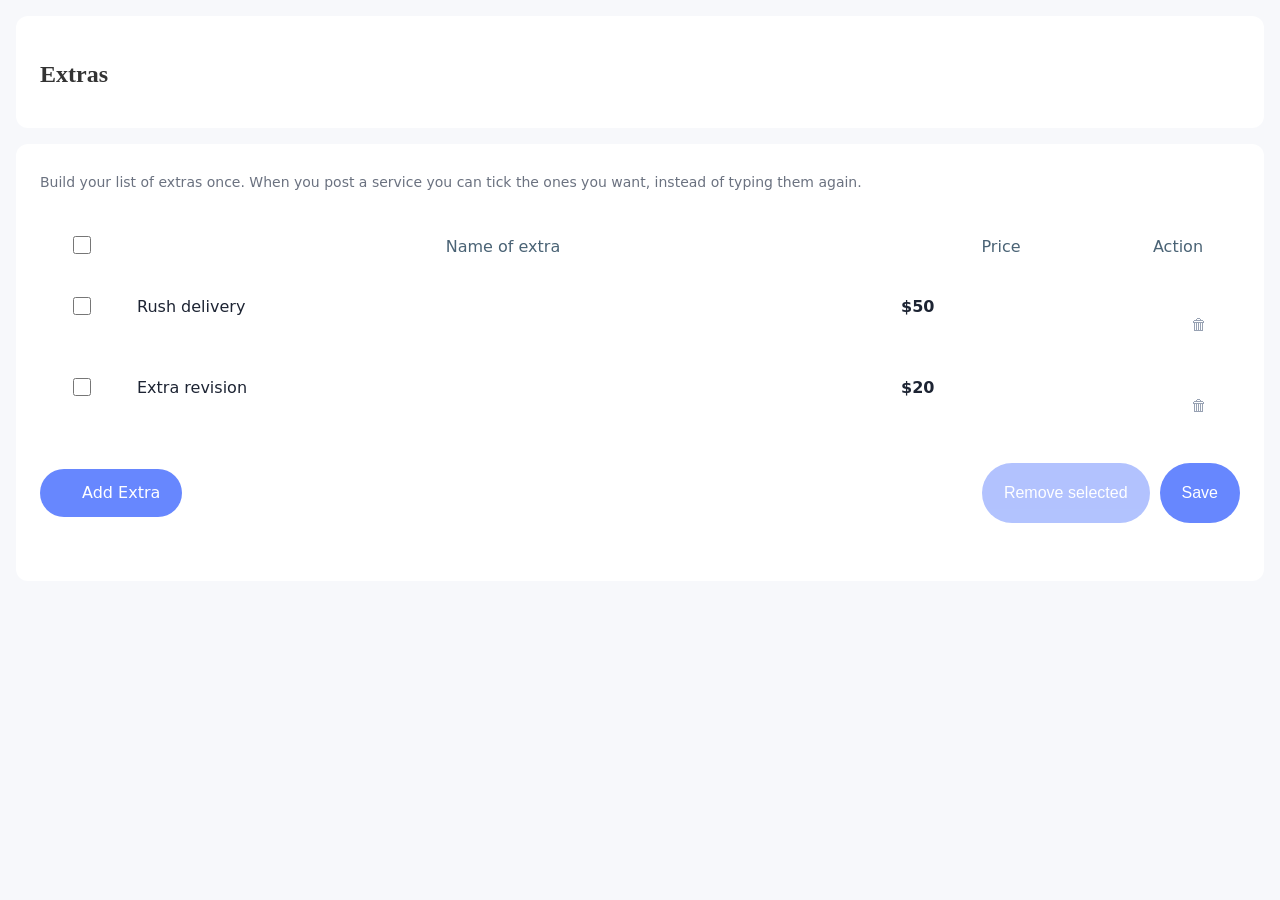
==== commit f31ea1f7: "Library: a saved row is a record, not a form field Once saved, a row shows its text -- title, answer" ====
--- a/library-extras.html
+++ b/library-extras.html
@@ -34,26 +34,40 @@
 					</tr>
 				</thead>
 				<tbody class="pcu-lib-rows">
-																		<tr data-id="r1">
+																								<tr data-id="r1">
 								<td class="pcu-lib-check">
 									<input type="checkbox" class="pcu-lib-row-check"
 										aria-label="Rush delivery">
 								</td>
 								<td>
-									<input type="text" class="form-control pcu-lib-title"
-										value="Rush delivery"
-										placeholder="Name of extra">
-																	</td>
+									<div class="pcu-lib-view">
+										<span class="pcu-lib-view-title">Rush delivery</span>
+																			</div>
+
+									<div class="pcu-lib-edit">
+										<input type="text" class="form-control pcu-lib-title"
+											value="Rush delivery"
+											placeholder="Name of extra">
+																			</div>
+								</td>
 																	<td class="pcu-lib-price">
-										<div class="input-group">
-											<span class="input-group-text">$</span>
-											<input type="text" inputmode="decimal" data-num="1"
-												class="form-control mb-0 pcu-lib-price-input"
-												value="50"
-												placeholder="Price">
+										<div class="pcu-lib-view">
+											<span class="pcu-lib-view-price">$50</span>
+										</div>
+
+										<div class="pcu-lib-edit">
+											<div class="input-group">
+												<span class="input-group-text">$</span>
+												<input type="text" inputmode="decimal" data-num="1"
+													class="form-control mb-0 pcu-lib-price-input"
+													value="50"
+													placeholder="Price">
+											</div>
 										</div>
 									</td>
 																<td class="pcu-lib-actions">
+									<i class="fas fa-pen pcu-lib-edit-btn" role="button" tabindex="0"
+										aria-label="Edit"></i>
 									<i class="fas fa-trash pcu-lib-delete" role="button" tabindex="0"
 										aria-label="Remove"></i>
 								</td>
@@ -64,20 +78,34 @@
 										aria-label="Extra revision">
 								</td>
 								<td>
-									<input type="text" class="form-control pcu-lib-title"
-										value="Extra revision"
-										placeholder="Name of extra">
-																	</td>
+									<div class="pcu-lib-view">
+										<span class="pcu-lib-view-title">Extra revision</span>
+																			</div>
+
+									<div class="pcu-lib-edit">
+										<input type="text" class="form-control pcu-lib-title"
+											value="Extra revision"
+											placeholder="Name of extra">
+																			</div>
+								</td>
 																	<td class="pcu-lib-price">
-										<div class="input-group">
-											<span class="input-group-text">$</span>
-											<input type="text" inputmode="decimal" data-num="1"
-												class="form-control mb-0 pcu-lib-price-input"
-												value="20"
-												placeholder="Price">
+										<div class="pcu-lib-view">
+											<span class="pcu-lib-view-price">$20</span>
+										</div>
+
+										<div class="pcu-lib-edit">
+											<div class="input-group">
+												<span class="input-group-text">$</span>
+												<input type="text" inputmode="decimal" data-num="1"
+													class="form-control mb-0 pcu-lib-price-input"
+													value="20"
+													placeholder="Price">
+											</div>
 										</div>
 									</td>
 																<td class="pcu-lib-actions">
+									<i class="fas fa-pen pcu-lib-edit-btn" role="button" tabindex="0"
+										aria-label="Edit"></i>
 									<i class="fas fa-trash pcu-lib-delete" role="button" tabindex="0"
 										aria-label="Remove"></i>
 								</td>
--- a/assets/pcu-library.css
+++ b/assets/pcu-library.css
@@ -44,6 +44,68 @@
     vertical-align: top;
 }
 
+/* --------------------------------------------------------------------------
+   Saved rows read as records, not as an unfinished form
+   --------------------------------------------------------------------------
+   A saved row shows its text. The pencil turns that row — and only that row —
+   into fields. Both states are in the markup and CSS picks one, so switching is
+   instant and nothing has to be fetched or rebuilt.
+   -------------------------------------------------------------------------- */
+.pcu-lib tr .pcu-lib-edit {
+    display: none;
+}
+
+.pcu-lib tr.is-editing .pcu-lib-edit {
+    display: block;
+}
+
+.pcu-lib tr.is-editing .pcu-lib-view {
+    display: none;
+}
+
+.pcu-lib-view-title {
+    display: block;
+    color: #1d2433;
+}
+
+.pcu-lib-view-desc {
+    display: block;
+    margin-top: 4px;
+    font-size: 13px;
+    color: #6b7280;
+    white-space: pre-line;      /* a typed line break in an answer survives */
+}
+
+.pcu-lib-view-price {
+    display: block;
+    font-weight: 600;
+    color: #1d2433;
+}
+
+.pcu-lib-edit-btn {
+    display: inline-flex;
+    align-items: center;
+    justify-content: center;
+    width: 36px;
+    height: 36px;
+    border-radius: 8px;
+    color: #98a2b3;
+    cursor: pointer;
+    transition: color .15s ease, background-color .15s ease;
+}
+
+.pcu-lib-edit-btn:hover,
+.pcu-lib-edit-btn:focus-visible {
+    color: #6787fe;
+    background: #eef1ff;
+}
+
+/* While a row is being edited, its pencil reads as "done". */
+.pcu-lib tr.is-editing .pcu-lib-edit-btn {
+    color: #6787fe;
+    background: #eef1ff;
+}
+
 .pcu-lib .prolancer-table textarea {
     min-height: 70px;
     margin-top: 8px;
